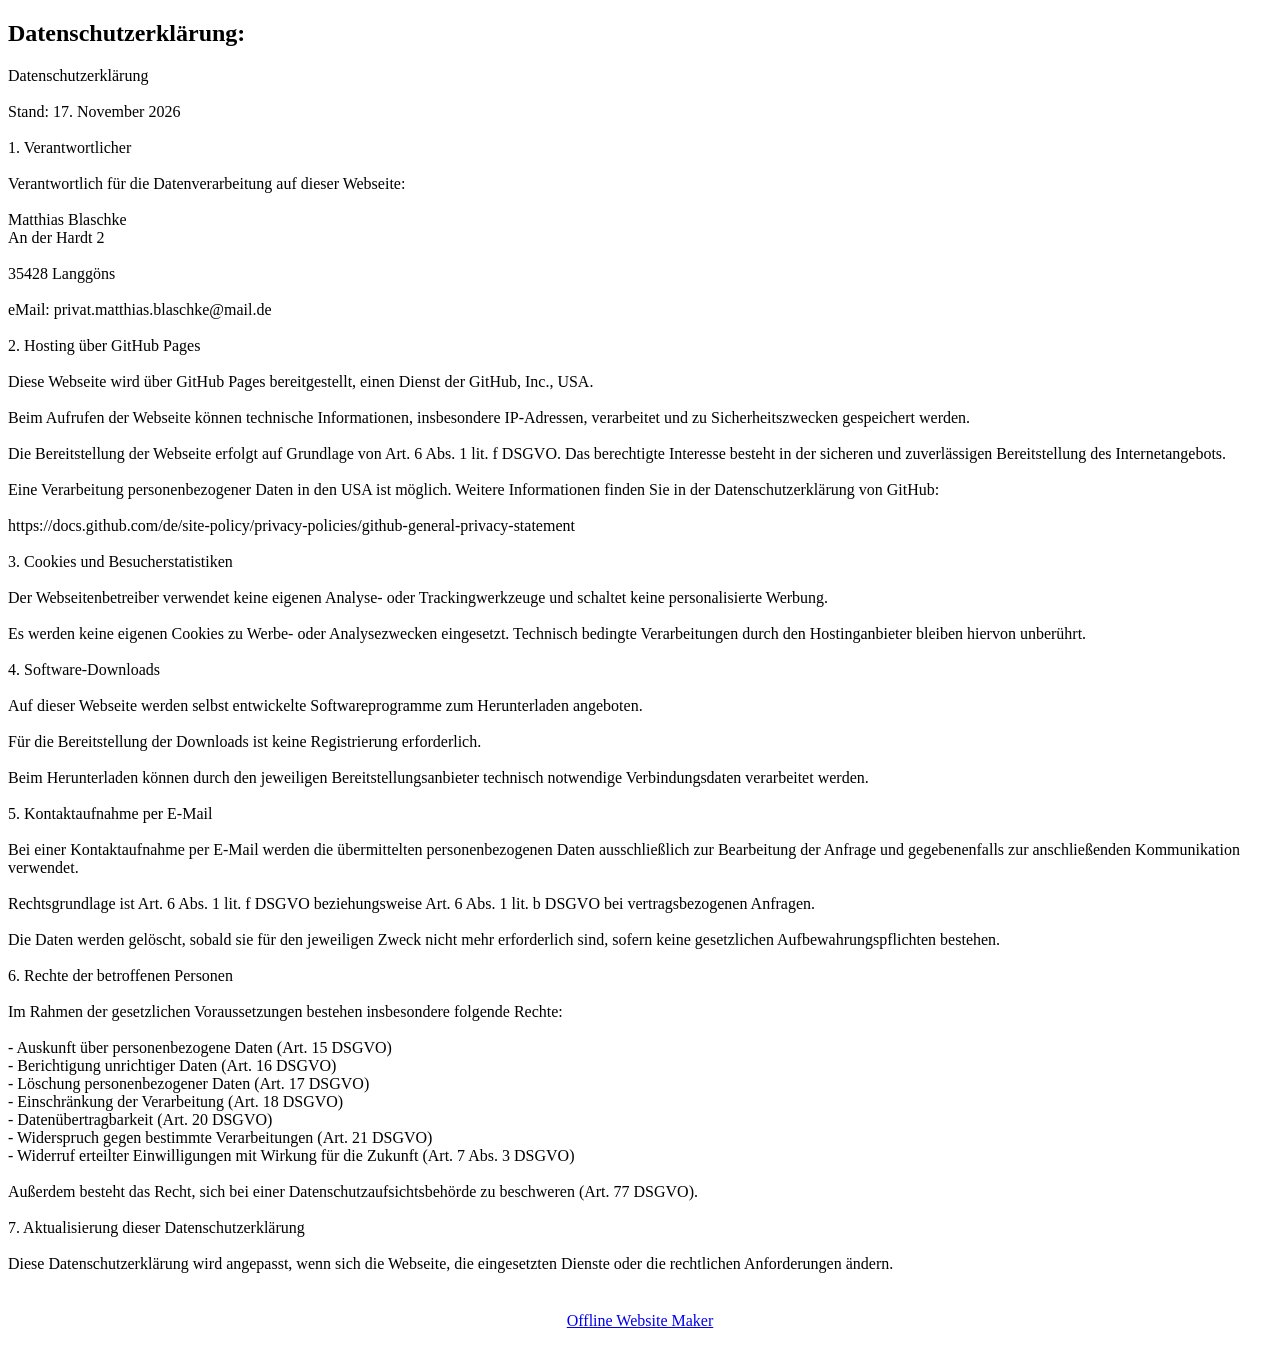
==== page1.html @ c7b07d62 "Add files via upload" ====
<!DOCTYPE html>
<html  >
<head>
  <!-- Site made with Mobirise Website Builder v6.3.0, https://mobirise.com -->
  <meta charset="UTF-8">
  <meta http-equiv="X-UA-Compatible" content="IE=edge">
  <meta name="generator" content="Mobirise v6.3.0, mobirise.com">
  <meta name="viewport" content="width=device-width, initial-scale=1, minimum-scale=1">
  <link rel="shortcut icon" href="assets/images/logo5.png" type="image/x-icon">
  <meta name="description" content="">
  
  
  <title>Daten</title>
  <link rel="stylesheet" href="assets/bootstrap/css/bootstrap.min.css">
  <link rel="stylesheet" href="assets/theme/css/style.css">
  <link rel="preload" href="https://fonts.googleapis.com/css?family=Inter+Tight:100,200,300,400,500,600,700,800,900,100i,200i,300i,400i,500i,600i,700i,800i,900i&display=swap" as="style" onload="this.onload=null;this.rel='stylesheet'">
  <noscript><link rel="stylesheet" href="https://fonts.googleapis.com/css?family=Inter+Tight:100,200,300,400,500,600,700,800,900,100i,200i,300i,400i,500i,600i,700i,800i,900i&display=swap"></noscript>
  <link rel="preload" as="style" href="assets/mobirise/css/mbr-additional.css?v=ijTLtE"><link rel="stylesheet" href="assets/mobirise/css/mbr-additional.css?v=ijTLtE" type="text/css">

  
  
  
</head>
<body>
  
  <section data-bs-version="5.1" class="header15 cid-vBhcfsfhqG mbr-fullscreen" id="header15-3">
	

	
	
	<div class="container-fluid">
		<div class="row justify-content-center">
			<div class="card col-12 col-lg-12">
				<div class="card-wrapper wrap">
					<div class="card-box align-center">
						<h1 class="card-title mbr-fonts-style mb-4 display-1"><strong>Datenschutzerklärung:</strong></h1>
						<p class="mbr-text mbr-fonts-style mb-4 display-7">Datenschutzerklärung
<br>
<br>Stand: 17. November 2026
<br>
<br>1. Verantwortlicher
<br>
<br>Verantwortlich für die Datenverarbeitung auf dieser Webseite:
<br>
<br>Matthias Blaschke
<br>An der Hardt 2<br><br>35428 Langgöns<br><br>eMail: privat.matthias.blaschke@mail.de<br>
<br>2. Hosting über GitHub Pages
<br>
<br>Diese Webseite wird über GitHub Pages bereitgestellt, einen Dienst der GitHub, Inc., USA.
<br>
<br>Beim Aufrufen der Webseite können technische Informationen, insbesondere IP-Adressen, verarbeitet und zu Sicherheitszwecken gespeichert werden.
<br>
<br>Die Bereitstellung der Webseite erfolgt auf Grundlage von Art. 6 Abs. 1 lit. f DSGVO. Das berechtigte Interesse besteht in der sicheren und zuverlässigen Bereitstellung des Internetangebots.
<br>
<br>Eine Verarbeitung personenbezogener Daten in den USA ist möglich. Weitere Informationen finden Sie in der Datenschutzerklärung von GitHub:
<br>
<br>https://docs.github.com/de/site-policy/privacy-policies/github-general-privacy-statement
<br>
<br>3. Cookies und Besucherstatistiken
<br>
<br>Der Webseitenbetreiber verwendet keine eigenen Analyse- oder Trackingwerkzeuge und schaltet keine personalisierte Werbung.
<br>
<br>Es werden keine eigenen Cookies zu Werbe- oder Analysezwecken eingesetzt. Technisch bedingte Verarbeitungen durch den Hostinganbieter bleiben hiervon unberührt.
<br>
<br>4. Software-Downloads
<br>
<br>Auf dieser Webseite werden selbst entwickelte Softwareprogramme zum Herunterladen angeboten.
<br>
<br>Für die Bereitstellung der Downloads ist keine Registrierung erforderlich.
<br>
<br>Beim Herunterladen können durch den jeweiligen Bereitstellungsanbieter technisch notwendige Verbindungsdaten verarbeitet werden.
<br>
<br>5. Kontaktaufnahme per E-Mail
<br>
<br>Bei einer Kontaktaufnahme per E-Mail werden die übermittelten personenbezogenen Daten ausschließlich zur Bearbeitung der Anfrage und gegebenenfalls zur anschließenden Kommunikation verwendet.
<br>
<br>Rechtsgrundlage ist Art. 6 Abs. 1 lit. f DSGVO beziehungsweise Art. 6 Abs. 1 lit. b DSGVO bei vertragsbezogenen Anfragen.
<br>
<br>Die Daten werden gelöscht, sobald sie für den jeweiligen Zweck nicht mehr erforderlich sind, sofern keine gesetzlichen Aufbewahrungspflichten bestehen.
<br>
<br>6. Rechte der betroffenen Personen
<br>
<br>Im Rahmen der gesetzlichen Voraussetzungen bestehen insbesondere folgende Rechte:
<br>
<br>- Auskunft über personenbezogene Daten (Art. 15 DSGVO)
<br>- Berichtigung unrichtiger Daten (Art. 16 DSGVO)
<br>- Löschung personenbezogener Daten (Art. 17 DSGVO)
<br>- Einschränkung der Verarbeitung (Art. 18 DSGVO)
<br>- Datenübertragbarkeit (Art. 20 DSGVO)
<br>- Widerspruch gegen bestimmte Verarbeitungen (Art. 21 DSGVO)
<br>- Widerruf erteilter Einwilligungen mit Wirkung für die Zukunft (Art. 7 Abs. 3 DSGVO)
<br>
<br>Außerdem besteht das Recht, sich bei einer Datenschutzaufsichtsbehörde zu beschweren (Art. 77 DSGVO).
<br>
<br>7. Aktualisierung dieser Datenschutzerklärung
<br>
<br>Diese Datenschutzerklärung wird angepasst, wenn sich die Webseite, die eingesetzten Dienste oder die rechtlichen Anforderungen ändern.</p>
						
					</div>
				</div>
			</div>
		</div>
	</div>
</section><section class="display-7" style="padding: 0;align-items: center;justify-content: center;flex-wrap: wrap;    align-content: center;display: flex;position: relative;height: 4rem;"><a href="https://mobiri.se/5213241" style="flex: 1 1;height: 4rem;position: absolute;width: 100%;z-index: 1;"><img alt="" style="height: 4rem;" src="[data-uri]"></a><p style="margin: 0;text-align: center;" class="display-7">&#8204;</p><a style="z-index:1" href="https://mobirise.com/offline-website-builder.html">Offline Website Maker</a></section><script src="assets/bootstrap/js/bootstrap.bundle.min.js"></script>  <script src="assets/smoothscroll/smooth-scroll.js"></script>  <script src="assets/ytplayer/index.js"></script>  <script src="assets/theme/js/script.js"></script>  
  
  
</body>
</html>
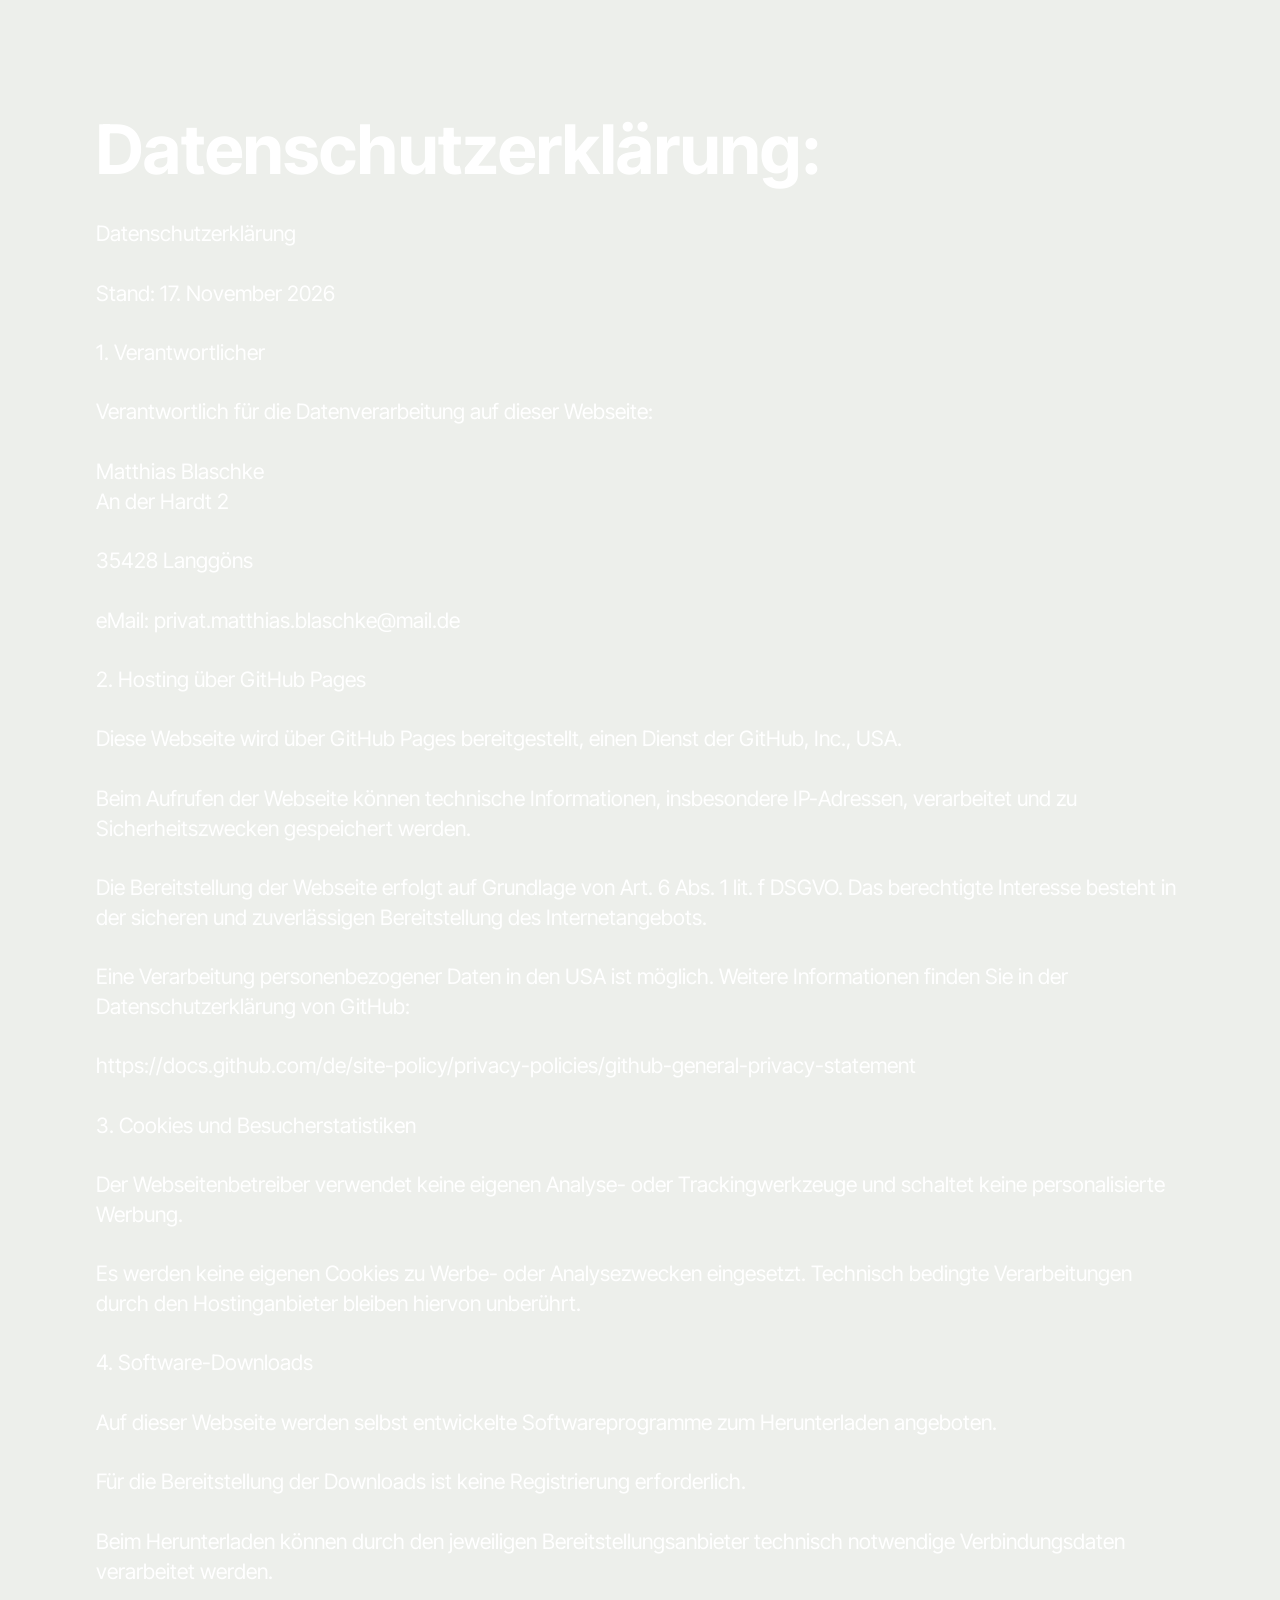
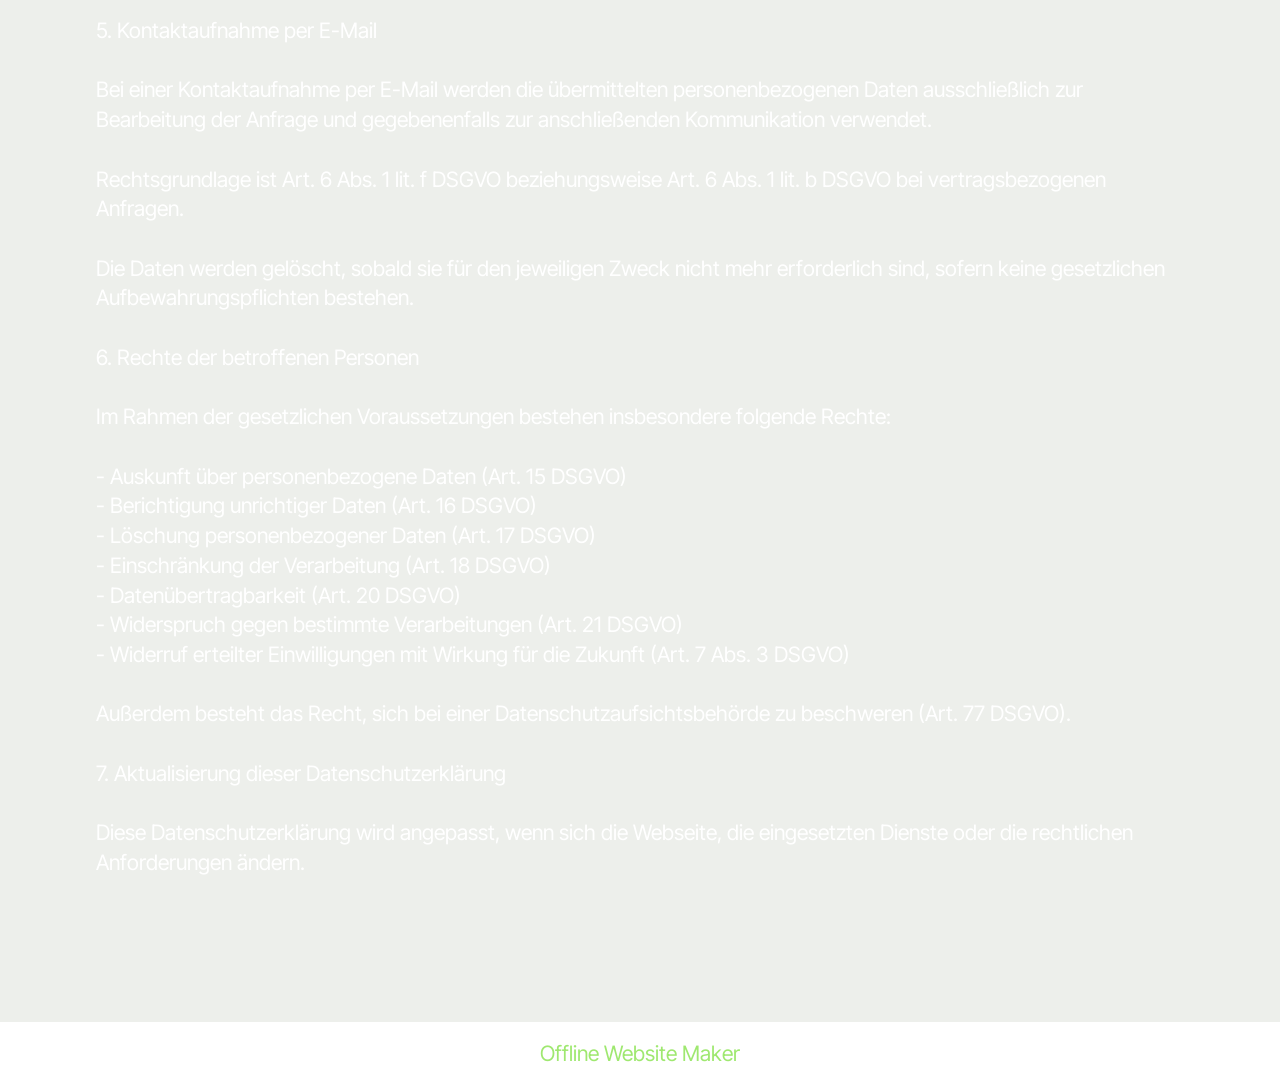
==== commit ff411dd0: "Add files via upload" ====
--- a/page1.html
+++ b/page1.html
@@ -6,16 +6,16 @@
   <meta http-equiv="X-UA-Compatible" content="IE=edge">
   <meta name="generator" content="Mobirise v6.3.0, mobirise.com">
   <meta name="viewport" content="width=device-width, initial-scale=1, minimum-scale=1">
-  <link rel="shortcut icon" href="assets/images/logo5.png" type="image/x-icon">
+  <link rel="shortcut icon" href="assets_images_logo5.png" type="image/x-icon">
   <meta name="description" content="">
   
   
   <title>Daten</title>
-  <link rel="stylesheet" href="assets/bootstrap/css/bootstrap.min.css">
-  <link rel="stylesheet" href="assets/theme/css/style.css">
+  <link rel="stylesheet" href="assets_bootstrap_css_bootstrap.min.css">
+  <link rel="stylesheet" href="assets_theme_css_style.css">
   <link rel="preload" href="https://fonts.googleapis.com/css?family=Inter+Tight:100,200,300,400,500,600,700,800,900,100i,200i,300i,400i,500i,600i,700i,800i,900i&display=swap" as="style" onload="this.onload=null;this.rel='stylesheet'">
   <noscript><link rel="stylesheet" href="https://fonts.googleapis.com/css?family=Inter+Tight:100,200,300,400,500,600,700,800,900,100i,200i,300i,400i,500i,600i,700i,800i,900i&display=swap"></noscript>
-  <link rel="preload" as="style" href="assets/mobirise/css/mbr-additional.css?v=ijTLtE"><link rel="stylesheet" href="assets/mobirise/css/mbr-additional.css?v=ijTLtE" type="text/css">
+  <link rel="preload" as="style" href="assets_mobirise_css_mbr-additional.css?v=ijTLtE"><link rel="stylesheet" href="assets_mobirise_css_mbr-additional.css?v=ijTLtE" type="text/css">
 
   
   
@@ -101,8 +101,8 @@
 			</div>
 		</div>
 	</div>
-</section><section class="display-7" style="padding: 0;align-items: center;justify-content: center;flex-wrap: wrap;    align-content: center;display: flex;position: relative;height: 4rem;"><a href="https://mobiri.se/5213241" style="flex: 1 1;height: 4rem;position: absolute;width: 100%;z-index: 1;"><img alt="" style="height: 4rem;" src="[data-uri]"></a><p style="margin: 0;text-align: center;" class="display-7">&#8204;</p><a style="z-index:1" href="https://mobirise.com/offline-website-builder.html">Offline Website Maker</a></section><script src="assets/bootstrap/js/bootstrap.bundle.min.js"></script>  <script src="assets/smoothscroll/smooth-scroll.js"></script>  <script src="assets/ytplayer/index.js"></script>  <script src="assets/theme/js/script.js"></script>  
+</section><section class="display-7" style="padding: 0;align-items: center;justify-content: center;flex-wrap: wrap;    align-content: center;display: flex;position: relative;height: 4rem;"><a href="https://mobiri.se/5213241" style="flex: 1 1;height: 4rem;position: absolute;width: 100%;z-index: 1;"><img alt="" style="height: 4rem;" src="[data-uri]"></a><p style="margin: 0;text-align: center;" class="display-7">&#8204;</p><a style="z-index:1" href="https://mobirise.com/offline-website-builder.html">Offline Website Maker</a></section><script src="assets_bootstrap_js_bootstrap.bundle.min.js"></script>  <script src="assets_smoothscroll_smooth-scroll.js"></script>  <script src="assets_ytplayer_index.js"></script>  <script src="assets_theme_js_script.js"></script>  
   
   
 </body>
-</html>+</html>
--- a/assets_theme_css_style.css
+++ b/assets_theme_css_style.css
@@ -0,0 +1,971 @@
+@charset "UTF-8";
+section {
+  background-color: #ffffff;
+}
+
+body {
+  font-style: normal;
+  line-height: 1.5;
+  font-weight: 400;
+  color: #232323;
+  position: relative;
+}
+
+button {
+  background-color: transparent;
+  border-color: transparent;
+}
+
+.embla__button,
+.carousel-control {
+  background-color: #edefea !important;
+  opacity: 0.8 !important;
+  color: #464845 !important;
+  border-color: #edefea !important;
+}
+
+.carousel .close,
+.modalWindow .close {
+  background-color: #edefea !important;
+  color: #464845 !important;
+  border-color: #edefea !important;
+  opacity: 0.8 !important;
+}
+
+.carousel .close:hover,
+.modalWindow .close:hover {
+  opacity: 1 !important;
+}
+
+.carousel-indicators li {
+  background-color: #edefea !important;
+  border: 2px solid #464845 !important;
+}
+
+.carousel-indicators li:hover,
+.carousel-indicators li:active {
+  opacity: 0.8 !important;
+}
+
+.embla__button:hover,
+.carousel-control:hover {
+  background-color: #edefea !important;
+  opacity: 1 !important;
+}
+
+.modalWindow-video-container {
+  height: 80%;
+}
+
+section,
+.container,
+.container-fluid {
+  position: relative;
+  word-wrap: break-word;
+}
+
+a.mbr-iconfont:hover {
+  text-decoration: none;
+}
+
+.article .lead p,
+.article .lead ul,
+.article .lead ol,
+.article .lead pre,
+.article .lead blockquote {
+  margin-bottom: 0;
+}
+
+a {
+  font-style: normal;
+  font-weight: 400;
+  cursor: pointer;
+}
+a, a:hover {
+  text-decoration: none;
+}
+
+.mbr-section-title {
+  font-style: normal;
+  line-height: 1.3;
+}
+
+.mbr-section-subtitle {
+  line-height: 1.3;
+}
+
+.mbr-text {
+  font-style: normal;
+  line-height: 1.7;
+}
+
+h1,
+h2,
+h3,
+h4,
+h5,
+h6,
+.display-1,
+.display-2,
+.display-4,
+.display-5,
+.display-7,
+span,
+p,
+a {
+  line-height: 1;
+  word-break: break-word;
+  word-wrap: break-word;
+  font-weight: 400;
+}
+
+b,
+strong {
+  font-weight: bold;
+}
+
+input:-webkit-autofill, input:-webkit-autofill:hover, input:-webkit-autofill:focus, input:-webkit-autofill:active {
+  transition-delay: 9999s;
+  -webkit-transition-property: background-color, color;
+  transition-property: background-color, color;
+}
+
+textarea[type=hidden] {
+  display: none;
+}
+
+section {
+  background-position: 50% 50%;
+  background-repeat: no-repeat;
+  background-size: cover;
+}
+section .mbr-background-video,
+section .mbr-background-video-preview {
+  position: absolute;
+  bottom: 0;
+  left: 0;
+  right: 0;
+  top: 0;
+}
+
+.hidden {
+  visibility: hidden;
+}
+
+.mbr-z-index20 {
+  z-index: 20;
+}
+
+/*! Base colors */
+.mbr-white {
+  color: #ffffff;
+}
+
+.mbr-black {
+  color: #111111;
+}
+
+.mbr-bg-white {
+  background-color: #ffffff;
+}
+
+.mbr-bg-black {
+  background-color: #000000;
+}
+
+/*! Text-aligns */
+.align-left {
+  text-align: left;
+}
+
+.align-center {
+  text-align: center;
+}
+
+.align-right {
+  text-align: right;
+}
+
+/*! Font-weight  */
+.mbr-light {
+  font-weight: 300;
+}
+
+.mbr-regular {
+  font-weight: 400;
+}
+
+.mbr-semibold {
+  font-weight: 500;
+}
+
+.mbr-bold {
+  font-weight: 700;
+}
+
+/*! Media  */
+.media-content {
+  flex-basis: 100%;
+}
+
+.media-container-row {
+  display: flex;
+  flex-direction: row;
+  flex-wrap: wrap;
+  justify-content: center;
+  align-content: center;
+  align-items: start;
+}
+.media-container-row .media-size-item {
+  width: 400px;
+}
+
+.media-container-column {
+  display: flex;
+  flex-direction: column;
+  flex-wrap: wrap;
+  justify-content: center;
+  align-content: center;
+  align-items: stretch;
+}
+.media-container-column > * {
+  width: 100%;
+}
+
+@media (min-width: 992px) {
+  .media-container-row {
+    flex-wrap: nowrap;
+  }
+}
+figure {
+  margin-bottom: 0;
+  overflow: hidden;
+}
+
+figure[mbr-media-size] {
+  transition: width 0.1s;
+}
+
+img,
+iframe {
+  display: block;
+  width: 100%;
+}
+
+.card {
+  background-color: transparent;
+  border: none;
+}
+
+.card-box {
+  width: 100%;
+}
+
+.card-img {
+  text-align: center;
+  flex-shrink: 0;
+  -webkit-flex-shrink: 0;
+}
+
+.media {
+  max-width: 100%;
+  margin: 0 auto;
+}
+
+.mbr-figure {
+  align-self: center;
+}
+
+.media-container > div {
+  max-width: 100%;
+}
+
+.mbr-figure img,
+.card-img img {
+  width: 100%;
+}
+
+@media (max-width: 991px) {
+  .media-size-item {
+    width: auto !important;
+  }
+  .media {
+    width: auto;
+  }
+  .mbr-figure {
+    width: 100% !important;
+  }
+}
+/*! Buttons */
+.mbr-section-btn {
+  margin-left: -0.6rem;
+  margin-right: -0.6rem;
+  font-size: 0;
+}
+
+.btn {
+  font-weight: 600;
+  border-width: 1px;
+  font-style: normal;
+  margin: 0.6rem 0.6rem;
+  white-space: normal;
+  transition: all 0.2s ease-in-out;
+  display: inline-flex;
+  align-items: center;
+  justify-content: center;
+  word-break: break-word;
+}
+
+.btn-sm {
+  font-weight: 600;
+  letter-spacing: 0px;
+  transition: all 0.3s ease-in-out;
+}
+
+.btn-md {
+  font-weight: 600;
+  letter-spacing: 0px;
+  transition: all 0.3s ease-in-out;
+}
+
+.btn-lg {
+  font-weight: 600;
+  letter-spacing: 0px;
+  transition: all 0.3s ease-in-out;
+}
+
+.btn-form {
+  margin: 0;
+}
+.btn-form:hover {
+  cursor: pointer;
+}
+
+nav .mbr-section-btn {
+  margin-left: 0rem;
+  margin-right: 0rem;
+}
+
+/*! Btn icon margin */
+.btn .mbr-iconfont,
+.btn.btn-sm .mbr-iconfont {
+  order: 1;
+  cursor: pointer;
+  margin-left: 0.5rem;
+  vertical-align: sub;
+}
+
+.btn.btn-md .mbr-iconfont,
+.btn.btn-md .mbr-iconfont {
+  margin-left: 0.8rem;
+}
+
+.mbr-regular {
+  font-weight: 400;
+}
+
+.mbr-semibold {
+  font-weight: 500;
+}
+
+.mbr-bold {
+  font-weight: 700;
+}
+
+[type=submit] {
+  -webkit-appearance: none;
+}
+
+/*! Full-screen */
+.mbr-fullscreen .mbr-overlay {
+  min-height: 100vh;
+}
+
+.mbr-fullscreen {
+  display: flex;
+  display: -moz-flex;
+  display: -ms-flex;
+  display: -o-flex;
+  align-items: center;
+  min-height: 100vh;
+  padding-top: 3rem;
+  padding-bottom: 3rem;
+}
+
+/*! Map */
+.map {
+  height: 25rem;
+  position: relative;
+}
+.map iframe {
+  width: 100%;
+  height: 100%;
+}
+
+/*! Scroll to top arrow */
+.mbr-arrow-up {
+  bottom: 25px;
+  right: 90px;
+  position: fixed;
+  text-align: right;
+  z-index: 5000;
+  color: #ffffff;
+  font-size: 22px;
+}
+
+.mbr-arrow-up a {
+  background: rgba(0, 0, 0, 0.2);
+  border-radius: 50%;
+  color: #fff;
+  display: inline-block;
+  height: 60px;
+  width: 60px;
+  border: 2px solid #fff;
+  outline-style: none !important;
+  position: relative;
+  text-decoration: none;
+  transition: all 0.3s ease-in-out;
+  cursor: pointer;
+  text-align: center;
+}
+.mbr-arrow-up a:hover {
+  background-color: rgba(0, 0, 0, 0.4);
+}
+.mbr-arrow-up a i {
+  line-height: 60px;
+}
+
+.mbr-arrow-up-icon {
+  display: block;
+  color: #fff;
+}
+
+.mbr-arrow-up-icon::before {
+  content: "›";
+  display: inline-block;
+  font-family: serif;
+  font-size: 22px;
+  line-height: 1;
+  font-style: normal;
+  position: relative;
+  top: 6px;
+  left: -4px;
+  transform: rotate(-90deg);
+}
+
+/*! Arrow Down */
+.mbr-arrow {
+  position: absolute;
+  bottom: 45px;
+  left: 50%;
+  width: 60px;
+  height: 60px;
+  cursor: pointer;
+  background-color: rgba(80, 80, 80, 0.5);
+  border-radius: 50%;
+  transform: translateX(-50%);
+}
+@media (max-width: 767px) {
+  .mbr-arrow {
+    display: none;
+  }
+}
+.mbr-arrow > a {
+  display: inline-block;
+  text-decoration: none;
+  outline-style: none;
+  animation: arrowdown 1.7s ease-in-out infinite;
+  color: #ffffff;
+}
+.mbr-arrow > a > i {
+  position: absolute;
+  top: -2px;
+  left: 15px;
+  font-size: 2rem;
+}
+
+#scrollToTop a i::before {
+  content: "";
+  position: absolute;
+  display: block;
+  border-bottom: 2.5px solid #fff;
+  border-left: 2.5px solid #fff;
+  width: 27.8%;
+  height: 27.8%;
+  left: 50%;
+  top: 51%;
+  transform: translateY(-30%) translateX(-50%) rotate(135deg);
+}
+
+@keyframes arrowdown {
+  0% {
+    transform: translateY(0px);
+  }
+  50% {
+    transform: translateY(-5px);
+  }
+  100% {
+    transform: translateY(0px);
+  }
+}
+@media (max-width: 500px) {
+  .mbr-arrow-up {
+    left: 0;
+    right: 0;
+    text-align: center;
+  }
+}
+/*Gradients animation*/
+@keyframes gradient-animation {
+  from {
+    background-position: 0% 100%;
+    animation-timing-function: ease-in-out;
+  }
+  to {
+    background-position: 100% 0%;
+    animation-timing-function: ease-in-out;
+  }
+}
+.bg-gradient {
+  background-size: 200% 200%;
+  animation: gradient-animation 5s infinite alternate;
+  -webkit-animation: gradient-animation 5s infinite alternate;
+}
+
+.menu .navbar-brand {
+  display: -webkit-flex;
+}
+.menu .navbar-brand span {
+  display: flex;
+  display: -webkit-flex;
+}
+.menu .navbar-brand .navbar-caption-wrap {
+  display: -webkit-flex;
+}
+.menu .navbar-brand .navbar-logo img {
+  display: -webkit-flex;
+  width: auto;
+}
+@media (min-width: 768px) and (max-width: 991px) {
+  .menu .navbar-toggleable-sm .navbar-nav {
+    display: -ms-flexbox;
+  }
+}
+@media (max-width: 991px) {
+  .menu .navbar-collapse {
+    max-height: 93.5vh;
+  }
+  .menu .navbar-collapse.show {
+    overflow: auto;
+  }
+}
+@media (min-width: 992px) {
+  .menu .navbar-nav.nav-dropdown {
+    display: -webkit-flex;
+  }
+  .menu .navbar-toggleable-sm .navbar-collapse {
+    display: -webkit-flex !important;
+  }
+  .menu .collapsed .navbar-collapse {
+    max-height: 93.5vh;
+  }
+  .menu .collapsed .navbar-collapse.show {
+    overflow: auto;
+  }
+}
+@media (max-width: 767px) {
+  .menu .navbar-collapse {
+    max-height: 80vh;
+  }
+}
+
+.nav-link .mbr-iconfont {
+  margin-right: 0.5rem;
+}
+
+.navbar {
+  display: -webkit-flex;
+  -webkit-flex-wrap: wrap;
+  -webkit-align-items: center;
+  -webkit-justify-content: space-between;
+}
+
+.navbar-collapse {
+  -webkit-flex-basis: 100%;
+  -webkit-flex-grow: 1;
+  -webkit-align-items: center;
+}
+
+.nav-dropdown .link {
+  padding: 0.667em 1.667em !important;
+  margin: 0 !important;
+}
+
+.nav {
+  display: -webkit-flex;
+  -webkit-flex-wrap: wrap;
+}
+
+.row {
+  display: -webkit-flex;
+  -webkit-flex-wrap: wrap;
+}
+
+.justify-content-center {
+  -webkit-justify-content: center;
+}
+
+.form-inline {
+  display: -webkit-flex;
+}
+
+.card-wrapper {
+  -webkit-flex: 1;
+}
+
+.carousel-control {
+  z-index: 10;
+  display: -webkit-flex;
+}
+
+.carousel-controls {
+  display: -webkit-flex;
+}
+
+.media {
+  display: -webkit-flex;
+}
+
+.form-group:focus {
+  outline: none;
+}
+
+.jq-selectbox__select {
+  padding: 7px 0;
+  position: relative;
+}
+
+.jq-selectbox__dropdown {
+  overflow: hidden;
+  border-radius: 10px;
+  position: absolute;
+  top: 100%;
+  left: 0 !important;
+  width: 100% !important;
+}
+
+.jq-selectbox__trigger-arrow {
+  right: 0;
+  transform: translateY(-50%);
+}
+
+.jq-selectbox li {
+  padding: 1.07em 0.5em;
+}
+
+input[type=range] {
+  padding-left: 0 !important;
+  padding-right: 0 !important;
+}
+
+.modal-dialog,
+.modal-content {
+  height: 100%;
+}
+
+.modal-dialog .carousel-inner {
+  height: calc(100vh - 1.75rem);
+}
+@media (max-width: 575px) {
+  .modal-dialog .carousel-inner {
+    height: calc(100vh - 1rem);
+  }
+}
+
+.carousel-item {
+  text-align: center;
+}
+
+.carousel-item img {
+  margin: auto;
+}
+
+.navbar-toggler {
+  align-self: flex-start;
+  padding: 0.25rem 0.75rem;
+  font-size: 1.25rem;
+  line-height: 1;
+  background: transparent;
+  border: 1px solid transparent;
+  border-radius: 0.25rem;
+}
+
+.navbar-toggler:focus,
+.navbar-toggler:hover {
+  text-decoration: none;
+  box-shadow: none;
+}
+
+.navbar-toggler-icon {
+  display: inline-block;
+  width: 1.5em;
+  height: 1.5em;
+  vertical-align: middle;
+  content: "";
+  background: no-repeat center center;
+  background-size: 100% 100%;
+}
+
+.navbar-toggler-left {
+  position: absolute;
+  left: 1rem;
+}
+
+.navbar-toggler-right {
+  position: absolute;
+  right: 1rem;
+}
+
+.card-img {
+  width: auto;
+}
+
+.menu .navbar.collapsed:not(.beta-menu) {
+  flex-direction: column;
+}
+
+.carousel-item.active,
+.carousel-item-next,
+.carousel-item-prev {
+  display: flex;
+}
+
+.note-air-layout .dropup .dropdown-menu,
+.note-air-layout .navbar-fixed-bottom .dropdown .dropdown-menu {
+  bottom: initial !important;
+}
+
+html,
+body {
+  height: auto;
+  min-height: 100vh;
+}
+
+.dropup .dropdown-toggle::after {
+  display: none;
+}
+
+.form-asterisk {
+  font-family: initial;
+  position: absolute;
+  top: -2px;
+  font-weight: normal;
+}
+
+.form-control-label {
+  position: relative;
+  cursor: pointer;
+  margin-bottom: 0.357em;
+  padding: 0;
+}
+
+.alert {
+  color: #ffffff;
+  border-radius: 0;
+  border: 0;
+  font-size: 1.1rem;
+  line-height: 1.5;
+  margin-bottom: 1.875rem;
+  padding: 1.25rem;
+  position: relative;
+  text-align: center;
+}
+.alert.alert-form::after {
+  background-color: inherit;
+  bottom: -7px;
+  content: "";
+  display: block;
+  height: 14px;
+  left: 50%;
+  margin-left: -7px;
+  position: absolute;
+  transform: rotate(45deg);
+  width: 14px;
+}
+
+.form-control {
+  background-color: #ffffff;
+  background-clip: border-box;
+  color: #232323;
+  line-height: 1rem !important;
+  height: auto;
+  padding: 1.2rem 2rem;
+  transition: border-color 0.25s ease 0s;
+  border: 1px solid transparent !important;
+  border-radius: 4px;
+  box-shadow: rgba(0, 0, 0, 0.07) 0px 1px 1px 0px, rgba(0, 0, 0, 0.07) 0px 1px 3px 0px, rgba(0, 0, 0, 0.03) 0px 0px 0px 1px;
+}
+.form-active .form-control:invalid {
+  border-color: red;
+}
+
+.row > * {
+  padding-right: 1rem;
+  padding-left: 1rem;
+}
+
+form .row {
+  margin-left: -0.6rem;
+  margin-right: -0.6rem;
+}
+form .row [class*=col] {
+  padding-left: 0.6rem;
+  padding-right: 0.6rem;
+}
+
+form .mbr-section-btn {
+  padding-left: 0.6rem;
+  padding-right: 0.6rem;
+}
+
+form .form-check-input {
+  margin-top: 0.5;
+}
+
+textarea.form-control {
+  line-height: 1.5rem !important;
+}
+
+.form-group {
+  margin-bottom: 1.2rem;
+}
+
+.form-control,
+form .btn {
+  min-height: 48px;
+}
+
+.gdpr-block label span.textGDPR input[name=gdpr] {
+  top: 7px;
+}
+
+.form-control:focus {
+  box-shadow: none;
+}
+
+:focus {
+  outline: none;
+}
+
+.mbr-overlay {
+  background-color: #000;
+  bottom: 0;
+  left: 0;
+  opacity: 0.5;
+  position: absolute;
+  right: 0;
+  top: 0;
+  z-index: 0;
+  pointer-events: none;
+}
+
+blockquote {
+  font-style: italic;
+  padding: 3rem;
+  font-size: 1.09rem;
+  position: relative;
+  border-left: 3px solid;
+}
+
+ul,
+ol,
+pre,
+blockquote {
+  margin-bottom: 2.3125rem;
+}
+
+.mt-4 {
+  margin-top: 2rem !important;
+}
+
+.mb-4 {
+  margin-bottom: 2rem !important;
+}
+
+.container,
+.container-fluid {
+  padding-left: 16px;
+  padding-right: 16px;
+}
+
+.row {
+  margin-left: -16px;
+  margin-right: -16px;
+}
+.row > [class*=col] {
+  padding-left: 16px;
+  padding-right: 16px;
+}
+
+@media (min-width: 992px) {
+  .container-fluid {
+    padding-left: 32px;
+    padding-right: 32px;
+  }
+}
+@media (max-width: 991px) {
+  .mbr-container {
+    padding-left: 16px;
+    padding-right: 16px;
+  }
+}
+.app-video-wrapper > img {
+  opacity: 1;
+}
+
+.app-video-wrapper {
+  background: transparent;
+}
+
+.item {
+  position: relative;
+}
+
+.dropdown-menu .dropdown-menu {
+  left: 100%;
+}
+
+.dropdown-item + .dropdown-menu {
+  display: none;
+}
+
+.dropdown-item + .dropdown-menu.show {
+  display: block;
+}
+
+@media (hover: hover) and (pointer: fine) {
+  .dropdown-item:hover + .dropdown-menu,
+  .dropdown-menu:hover {
+    display: block;
+  }
+}
+
+@media (min-aspect-ratio: 16/9) {
+  .mbr-video-foreground {
+    height: 300% !important;
+    top: -100% !important;
+  }
+}
+@media (max-aspect-ratio: 16/9) {
+  .mbr-video-foreground {
+    width: 300% !important;
+    left: -100% !important;
+  }
+}.engine {
+	position: absolute;
+	text-indent: -2400px;
+	text-align: center;
+	padding: 0;
+	top: 0;
+	left: -2400px;
+}
--- a/assets_mobirise_css_mbr-additional.css
+++ b/assets_mobirise_css_mbr-additional.css
@@ -0,0 +1,1000 @@
+.btn {
+  border-width: 2px;
+}
+img,
+.card-wrap,
+.card-wrapper,
+.video-wrapper,
+.mbr-figure iframe,
+.google-map iframe,
+.slide-content,
+.plan,
+.card,
+.item-wrapper,
+.item-wrapper .mbr-overlay {
+  border-radius: 2rem !important;
+}
+.video-wrapper {
+  overflow: hidden;
+}
+body {
+  font-family: Inter Tight;
+}
+.display-1 {
+  font-family: 'Inter Tight', sans-serif;
+  font-size: 5rem;
+  line-height: 1;
+}
+.display-1 > .mbr-iconfont {
+  font-size: 6.25rem;
+}
+.display-2 {
+  font-family: 'Inter Tight', sans-serif;
+  font-size: 4rem;
+  line-height: 1;
+}
+.display-2 > .mbr-iconfont {
+  font-size: 5rem;
+}
+.display-4 {
+  font-family: 'Inter Tight', sans-serif;
+  font-size: 1.4rem;
+  line-height: 1.5;
+}
+.display-4 > .mbr-iconfont {
+  font-size: 1.75rem;
+}
+.display-5 {
+  font-family: 'Inter Tight', sans-serif;
+  font-size: 2rem;
+  line-height: 1.5;
+}
+.display-5 > .mbr-iconfont {
+  font-size: 2.5rem;
+}
+.display-7 {
+  font-family: 'Inter Tight', sans-serif;
+  font-size: 1.4rem;
+  line-height: 1.3;
+}
+.display-7 > .mbr-iconfont {
+  font-size: 1.75rem;
+}
+/* ---- Fluid typography for mobile devices ---- */
+/* 1.4 - font scale ratio ( bootstrap == 1.42857 ) */
+/* 100vw - current viewport width */
+/* (48 - 20)  48 == 48rem == 768px, 20 == 20rem == 320px(minimal supported viewport) */
+/* 0.65 - min scale variable, may vary */
+@media (max-width: 992px) {
+  .display-1 {
+    font-size: 4rem;
+  }
+}
+@media (max-width: 768px) {
+  .display-1 {
+    font-size: 3.5rem;
+    font-size: calc( 2.4rem + (5 - 2.4) * ((100vw - 20rem) / (48 - 20)));
+    line-height: calc( 1.1 * (2.4rem + (5 - 2.4) * ((100vw - 20rem) / (48 - 20))));
+  }
+  .display-2 {
+    font-size: 3.2rem;
+    font-size: calc( 2.05rem + (4 - 2.05) * ((100vw - 20rem) / (48 - 20)));
+    line-height: calc( 1.3 * (2.05rem + (4 - 2.05) * ((100vw - 20rem) / (48 - 20))));
+  }
+  .display-4 {
+    font-size: 1.12rem;
+    font-size: calc( 1.14rem + (1.4 - 1.14) * ((100vw - 20rem) / (48 - 20)));
+    line-height: calc( 1.4 * (1.14rem + (1.4 - 1.14) * ((100vw - 20rem) / (48 - 20))));
+  }
+  .display-5 {
+    font-size: 1.6rem;
+    font-size: calc( 1.35rem + (2 - 1.35) * ((100vw - 20rem) / (48 - 20)));
+    line-height: calc( 1.4 * (1.35rem + (2 - 1.35) * ((100vw - 20rem) / (48 - 20))));
+  }
+  .display-7 {
+    font-size: 1.12rem;
+    font-size: calc( 1.14rem + (1.4 - 1.14) * ((100vw - 20rem) / (48 - 20)));
+    line-height: calc( 1.4 * (1.14rem + (1.4 - 1.14) * ((100vw - 20rem) / (48 - 20))));
+  }
+}
+@media (min-width: 992px) and (max-width: 1400px) {
+  .display-1 {
+    font-size: 3.5rem;
+    font-size: calc( 2.4rem + (5 - 2.4) * ((100vw - 62rem) / (87 - 62)));
+    line-height: calc( 1.1 * (2.4rem + (5 - 2.4) * ((100vw - 62rem) / (87 - 62))));
+  }
+  .display-2 {
+    font-size: 3.2rem;
+    font-size: calc( 2.05rem + (4 - 2.05) * ((100vw - 62rem) / (87 - 62)));
+    line-height: calc( 1.3 * (2.05rem + (4 - 2.05) * ((100vw - 62rem) / (87 - 62))));
+  }
+  .display-4 {
+    font-size: 1.12rem;
+    font-size: calc( 1.14rem + (1.4 - 1.14) * ((100vw - 62rem) / (87 - 62)));
+    line-height: calc( 1.4 * (1.14rem + (1.4 - 1.14) * ((100vw - 62rem) / (87 - 62))));
+  }
+  .display-5 {
+    font-size: 1.6rem;
+    font-size: calc( 1.35rem + (2 - 1.35) * ((100vw - 62rem) / (87 - 62)));
+    line-height: calc( 1.4 * (1.35rem + (2 - 1.35) * ((100vw - 62rem) / (87 - 62))));
+  }
+  .display-7 {
+    font-size: 1.12rem;
+    font-size: calc( 1.14rem + (1.4 - 1.14) * ((100vw - 62rem) / (87 - 62)));
+    line-height: calc( 1.4 * (1.14rem + (1.4 - 1.14) * ((100vw - 62rem) / (87 - 62))));
+  }
+}
+/* Buttons */
+.btn {
+  padding: 1.25rem 2rem;
+  border-radius: 4px;
+}
+@media (max-width: 767px) {
+  .btn {
+    padding: 0.75rem 1.5rem;
+  }
+}
+.btn-sm {
+  padding: 0.6rem 1.2rem;
+  border-radius: 4px;
+}
+.btn-md {
+  padding: 0.6rem 1.2rem;
+  border-radius: 4px;
+}
+.btn-lg {
+  padding: 1.25rem 2rem;
+  border-radius: 4px;
+}
+.bg-primary {
+  background-color: #9fe870 !important;
+}
+.bg-success {
+  background-color: #3a341c !important;
+}
+.bg-info {
+  background-color: #320707 !important;
+}
+.bg-warning {
+  background-color: #a0e2e1 !important;
+}
+.bg-danger {
+  background-color: #ffea64 !important;
+}
+.btn-primary,
+.btn-primary:active {
+  background-color: #9fe870 !important;
+  border-color: #9fe870 !important;
+  color: #264d0c !important;
+  box-shadow: none;
+}
+.btn-primary:hover,
+.btn-primary:focus,
+.btn-primary.focus,
+.btn-primary.active {
+  color: inherit;
+  background-color: #bcef9c !important;
+  border-color: #bcef9c !important;
+  box-shadow: none;
+}
+.btn-primary.disabled,
+.btn-primary:disabled {
+  color: #264d0c !important;
+  background-color: #bcef9c !important;
+  border-color: #bcef9c !important;
+}
+.btn-secondary,
+.btn-secondary:active {
+  background-color: #ffd7ef !important;
+  border-color: #ffd7ef !important;
+  color: #d70081 !important;
+  box-shadow: none;
+}
+.btn-secondary:hover,
+.btn-secondary:focus,
+.btn-secondary.focus,
+.btn-secondary.active {
+  color: inherit;
+  background-color: #ffffff !important;
+  border-color: #ffffff !important;
+  box-shadow: none;
+}
+.btn-secondary.disabled,
+.btn-secondary:disabled {
+  color: #d70081 !important;
+  background-color: #ffffff !important;
+  border-color: #ffffff !important;
+}
+.btn-info,
+.btn-info:active {
+  background-color: #320707 !important;
+  border-color: #320707 !important;
+  color: #ffffff !important;
+  box-shadow: none;
+}
+.btn-info:hover,
+.btn-info:focus,
+.btn-info.focus,
+.btn-info.active {
+  color: inherit;
+  background-color: #5f0d0d !important;
+  border-color: #5f0d0d !important;
+  box-shadow: none;
+}
+.btn-info.disabled,
+.btn-info:disabled {
+  color: #ffffff !important;
+  background-color: #5f0d0d !important;
+  border-color: #5f0d0d !important;
+}
+.btn-success,
+.btn-success:active {
+  background-color: #3a341c !important;
+  border-color: #3a341c !important;
+  color: #ffffff !important;
+  box-shadow: none;
+}
+.btn-success:hover,
+.btn-success:focus,
+.btn-success.focus,
+.btn-success.active {
+  color: inherit;
+  background-color: #5c532d !important;
+  border-color: #5c532d !important;
+  box-shadow: none;
+}
+.btn-success.disabled,
+.btn-success:disabled {
+  color: #ffffff !important;
+  background-color: #5c532d !important;
+  border-color: #5c532d !important;
+}
+.btn-warning,
+.btn-warning:active {
+  background-color: #a0e2e1 !important;
+  border-color: #a0e2e1 !important;
+  color: #1f6463 !important;
+  box-shadow: none;
+}
+.btn-warning:hover,
+.btn-warning:focus,
+.btn-warning.focus,
+.btn-warning.active {
+  color: inherit;
+  background-color: #c7eeed !important;
+  border-color: #c7eeed !important;
+  box-shadow: none;
+}
+.btn-warning.disabled,
+.btn-warning:disabled {
+  color: #1f6463 !important;
+  background-color: #c7eeed !important;
+  border-color: #c7eeed !important;
+}
+.btn-danger,
+.btn-danger:active {
+  background-color: #ffea64 !important;
+  border-color: #ffea64 !important;
+  color: #645600 !important;
+  box-shadow: none;
+}
+.btn-danger:hover,
+.btn-danger:focus,
+.btn-danger.focus,
+.btn-danger.active {
+  color: inherit;
+  background-color: #fff197 !important;
+  border-color: #fff197 !important;
+  box-shadow: none;
+}
+.btn-danger.disabled,
+.btn-danger:disabled {
+  color: #645600 !important;
+  background-color: #fff197 !important;
+  border-color: #fff197 !important;
+}
+.btn-white,
+.btn-white:active {
+  background-color: #eff0ec !important;
+  border-color: #eff0ec !important;
+  color: #757b62 !important;
+  box-shadow: none;
+}
+.btn-white:hover,
+.btn-white:focus,
+.btn-white.focus,
+.btn-white.active {
+  color: inherit;
+  background-color: #ffffff !important;
+  border-color: #ffffff !important;
+  box-shadow: none;
+}
+.btn-white.disabled,
+.btn-white:disabled {
+  color: #757b62 !important;
+  background-color: #ffffff !important;
+  border-color: #ffffff !important;
+}
+.btn-black,
+.btn-black:active {
+  background-color: #232323 !important;
+  border-color: #232323 !important;
+  color: #ffffff !important;
+  box-shadow: none;
+}
+.btn-black:hover,
+.btn-black:focus,
+.btn-black.focus,
+.btn-black.active {
+  color: inherit;
+  background-color: #3d3d3d !important;
+  border-color: #3d3d3d !important;
+  box-shadow: none;
+}
+.btn-black.disabled,
+.btn-black:disabled {
+  color: #ffffff !important;
+  background-color: #3d3d3d !important;
+  border-color: #3d3d3d !important;
+}
+.btn-primary-outline,
+.btn-primary-outline:active {
+  background-color: transparent !important;
+  border-color: #9fe870;
+  color: #9fe870;
+}
+.btn-primary-outline:hover,
+.btn-primary-outline:focus,
+.btn-primary-outline.focus,
+.btn-primary-outline.active {
+  color: #6ddc25 !important;
+  background-color: transparent !important;
+  border-color: #6ddc25 !important;
+  box-shadow: none !important;
+}
+.btn-primary-outline.disabled,
+.btn-primary-outline:disabled {
+  color: #264d0c !important;
+  background-color: #9fe870 !important;
+  border-color: #9fe870 !important;
+}
+.btn-secondary-outline,
+.btn-secondary-outline:active {
+  background-color: transparent !important;
+  border-color: #ffd7ef;
+  color: #ffd7ef;
+}
+.btn-secondary-outline:hover,
+.btn-secondary-outline:focus,
+.btn-secondary-outline.focus,
+.btn-secondary-outline.active {
+  color: #ff80cc !important;
+  background-color: transparent !important;
+  border-color: #ff80cc !important;
+  box-shadow: none !important;
+}
+.btn-secondary-outline.disabled,
+.btn-secondary-outline:disabled {
+  color: #d70081 !important;
+  background-color: #ffd7ef !important;
+  border-color: #ffd7ef !important;
+}
+.btn-info-outline,
+.btn-info-outline:active {
+  background-color: transparent !important;
+  border-color: #320707;
+  color: #320707;
+}
+.btn-info-outline:hover,
+.btn-info-outline:focus,
+.btn-info-outline.focus,
+.btn-info-outline.active {
+  color: #000000 !important;
+  background-color: transparent !important;
+  border-color: #000000 !important;
+  box-shadow: none !important;
+}
+.btn-info-outline.disabled,
+.btn-info-outline:disabled {
+  color: #ffffff !important;
+  background-color: #320707 !important;
+  border-color: #320707 !important;
+}
+.btn-success-outline,
+.btn-success-outline:active {
+  background-color: transparent !important;
+  border-color: #3a341c;
+  color: #3a341c;
+}
+.btn-success-outline:hover,
+.btn-success-outline:focus,
+.btn-success-outline.focus,
+.btn-success-outline.active {
+  color: #000000 !important;
+  background-color: transparent !important;
+  border-color: #000000 !important;
+  box-shadow: none !important;
+}
+.btn-success-outline.disabled,
+.btn-success-outline:disabled {
+  color: #ffffff !important;
+  background-color: #3a341c !important;
+  border-color: #3a341c !important;
+}
+.btn-warning-outline,
+.btn-warning-outline:active {
+  background-color: transparent !important;
+  border-color: #a0e2e1;
+  color: #a0e2e1;
+}
+.btn-warning-outline:hover,
+.btn-warning-outline:focus,
+.btn-warning-outline.focus,
+.btn-warning-outline.active {
+  color: #5ececc !important;
+  background-color: transparent !important;
+  border-color: #5ececc !important;
+  box-shadow: none !important;
+}
+.btn-warning-outline.disabled,
+.btn-warning-outline:disabled {
+  color: #1f6463 !important;
+  background-color: #a0e2e1 !important;
+  border-color: #a0e2e1 !important;
+}
+.btn-danger-outline,
+.btn-danger-outline:active {
+  background-color: transparent !important;
+  border-color: #ffea64;
+  color: #ffea64;
+}
+.btn-danger-outline:hover,
+.btn-danger-outline:focus,
+.btn-danger-outline.focus,
+.btn-danger-outline.active {
+  color: #ffde0d !important;
+  background-color: transparent !important;
+  border-color: #ffde0d !important;
+  box-shadow: none !important;
+}
+.btn-danger-outline.disabled,
+.btn-danger-outline:disabled {
+  color: #645600 !important;
+  background-color: #ffea64 !important;
+  border-color: #ffea64 !important;
+}
+.btn-black-outline,
+.btn-black-outline:active {
+  background-color: transparent !important;
+  border-color: #232323;
+  color: #232323;
+}
+.btn-black-outline:hover,
+.btn-black-outline:focus,
+.btn-black-outline.focus,
+.btn-black-outline.active {
+  color: #000000 !important;
+  background-color: transparent !important;
+  border-color: #000000 !important;
+  box-shadow: none !important;
+}
+.btn-black-outline.disabled,
+.btn-black-outline:disabled {
+  color: #ffffff !important;
+  background-color: #232323 !important;
+  border-color: #232323 !important;
+}
+.btn-white-outline,
+.btn-white-outline:active {
+  background-color: transparent !important;
+  border-color: #fafafa;
+  color: #fafafa;
+}
+.btn-white-outline:hover,
+.btn-white-outline:focus,
+.btn-white-outline.focus,
+.btn-white-outline.active {
+  color: #cfcfcf !important;
+  background-color: transparent !important;
+  border-color: #cfcfcf !important;
+  box-shadow: none !important;
+}
+.btn-white-outline.disabled,
+.btn-white-outline:disabled {
+  color: #7a7a7a !important;
+  background-color: #fafafa !important;
+  border-color: #fafafa !important;
+}
+.text-primary {
+  color: #9fe870 !important;
+}
+.text-secondary {
+  color: #ffd7ef !important;
+}
+.text-success {
+  color: #3a341c !important;
+}
+.text-info {
+  color: #320707 !important;
+}
+.text-warning {
+  color: #a0e2e1 !important;
+}
+.text-danger {
+  color: #ffea64 !important;
+}
+.text-white {
+  color: #fafafa !important;
+}
+.text-black {
+  color: #232323 !important;
+}
+a.text-primary:hover,
+a.text-primary:focus,
+a.text-primary.active {
+  color: #66d022 !important;
+}
+a.text-secondary:hover,
+a.text-secondary:focus,
+a.text-secondary.active {
+  color: #ff71c6 !important;
+}
+a.text-success:hover,
+a.text-success:focus,
+a.text-success.active {
+  color: #000000 !important;
+}
+a.text-info:hover,
+a.text-info:focus,
+a.text-info.active {
+  color: #000000 !important;
+}
+a.text-warning:hover,
+a.text-warning:focus,
+a.text-warning.active {
+  color: #52cac8 !important;
+}
+a.text-danger:hover,
+a.text-danger:focus,
+a.text-danger.active {
+  color: #fddb00 !important;
+}
+a.text-white:hover,
+a.text-white:focus,
+a.text-white.active {
+  color: #c7c7c7 !important;
+}
+a.text-black:hover,
+a.text-black:focus,
+a.text-black.active {
+  color: #000000 !important;
+}
+a[class*="text-"]:not(.nav-link):not(.dropdown-item):not([role]):not(.navbar-caption) {
+  position: relative;
+  background-image: transparent;
+  background-size: 10000px 2px;
+  background-repeat: no-repeat;
+  background-position: 0px 1.2em;
+  background-position: -10000px 1.2em;
+}
+a[class*="text-"]:not(.nav-link):not(.dropdown-item):not([role]):not(.navbar-caption):hover {
+  transition: background-position 2s ease-in-out;
+  background-image: linear-gradient(currentColor 50%, currentColor 50%);
+  background-position: 0px 1.2em;
+}
+.nav-tabs .nav-link.active {
+  color: #9fe870;
+}
+.nav-tabs .nav-link:not(.active) {
+  color: #232323;
+}
+.alert-success {
+  background-color: #70c770;
+}
+.alert-info {
+  background-color: #320707;
+}
+.alert-warning {
+  background-color: #a0e2e1;
+}
+.alert-danger {
+  background-color: #ffea64;
+}
+.mbr-section-btn .btn:not(.btn-form) {
+  border-radius: 100px;
+}
+.mbr-gallery-filter li a {
+  border-radius: 100px !important;
+}
+.mbr-gallery-filter li.active .btn {
+  background-color: #9fe870;
+  border-color: #9fe870;
+  color: #306310;
+}
+.mbr-gallery-filter li.active .btn:focus {
+  box-shadow: none;
+}
+.nav-tabs .nav-link {
+  border-radius: 100px !important;
+}
+a,
+a:hover {
+  color: #9fe870;
+}
+.mbr-plan-header.bg-primary .mbr-plan-subtitle,
+.mbr-plan-header.bg-primary .mbr-plan-price-desc {
+  color: #ffffff;
+}
+.mbr-plan-header.bg-success .mbr-plan-subtitle,
+.mbr-plan-header.bg-success .mbr-plan-price-desc {
+  color: #c0b27c;
+}
+.mbr-plan-header.bg-info .mbr-plan-subtitle,
+.mbr-plan-header.bg-info .mbr-plan-price-desc {
+  color: #f3abab;
+}
+.mbr-plan-header.bg-warning .mbr-plan-subtitle,
+.mbr-plan-header.bg-warning .mbr-plan-price-desc {
+  color: #ffffff;
+}
+.mbr-plan-header.bg-danger .mbr-plan-subtitle,
+.mbr-plan-header.bg-danger .mbr-plan-price-desc {
+  color: #ffffff;
+}
+/* Scroll to top button*/
+.scrollToTop_wraper {
+  display: none;
+}
+.form-control {
+  font-family: 'Inter Tight', sans-serif;
+  font-size: 1.4rem;
+  line-height: 1.3;
+  font-weight: 400;
+  border-radius: 40px !important;
+}
+.form-control > .mbr-iconfont {
+  font-size: 1.75rem;
+}
+.form-control:hover,
+.form-control:focus {
+  box-shadow: rgba(0, 0, 0, 0.07) 0px 1px 1px 0px, rgba(0, 0, 0, 0.07) 0px 1px 3px 0px, rgba(0, 0, 0, 0.03) 0px 0px 0px 1px;
+  border-color: #9fe870 !important;
+}
+.form-control:-webkit-input-placeholder {
+  font-family: 'Inter Tight', sans-serif;
+  font-size: 1.4rem;
+  line-height: 1.3;
+  font-weight: 400;
+}
+.form-control:-webkit-input-placeholder > .mbr-iconfont {
+  font-size: 1.75rem;
+}
+blockquote {
+  border-color: #9fe870;
+}
+/* Forms */
+.mbr-form .input-group-btn .btn {
+  border-radius: 100px !important;
+}
+.mbr-form .input-group-btn .btn:hover {
+  box-shadow: 0 10px 40px 0 rgba(0, 0, 0, 0.2);
+}
+.mbr-form .input-group-btn button[type="submit"] {
+  border-radius: 100px !important;
+  padding: 1rem 3rem;
+}
+.mbr-form .input-group-btn button[type="submit"]:hover {
+  box-shadow: 0 10px 40px 0 rgba(0, 0, 0, 0.2);
+}
+.jq-selectbox li:hover,
+.jq-selectbox li.selected {
+  background-color: #9fe870;
+  color: #000000;
+}
+.jq-number__spin {
+  transition: 0.25s ease;
+}
+.jq-number__spin:hover {
+  border-color: #9fe870;
+}
+.jq-selectbox .jq-selectbox__trigger-arrow,
+.jq-number__spin.minus:after,
+.jq-number__spin.plus:after {
+  transition: 0.4s;
+  border-top-color: #232323;
+  border-bottom-color: #232323;
+}
+.jq-selectbox:hover .jq-selectbox__trigger-arrow,
+.jq-number__spin.minus:hover:after,
+.jq-number__spin.plus:hover:after {
+  border-top-color: #9fe870;
+  border-bottom-color: #9fe870;
+}
+.xdsoft_datetimepicker .xdsoft_calendar td.xdsoft_default,
+.xdsoft_datetimepicker .xdsoft_calendar td.xdsoft_current,
+.xdsoft_datetimepicker .xdsoft_timepicker .xdsoft_time_box > div > div.xdsoft_current {
+  color: #000000 !important;
+  background-color: #9fe870 !important;
+  box-shadow: none !important;
+}
+.xdsoft_datetimepicker .xdsoft_calendar td:hover,
+.xdsoft_datetimepicker .xdsoft_timepicker .xdsoft_time_box > div > div:hover {
+  color: #000000 !important;
+  background: #ffd7ef !important;
+  box-shadow: none !important;
+}
+.lazy-bg {
+  background-image: none !important;
+}
+.lazy-placeholder:not(section),
+.lazy-none {
+  display: block;
+  position: relative;
+  padding-bottom: 56.25%;
+  width: 100%;
+  height: auto;
+}
+iframe.lazy-placeholder,
+.lazy-placeholder:after {
+  content: '';
+  position: absolute;
+  width: 200px;
+  height: 200px;
+  background: transparent no-repeat center;
+  background-size: contain;
+  top: 50%;
+  left: 50%;
+  transform: translateX(-50%) translateY(-50%);
+  background-image: url("data:image/svg+xml;charset=UTF-8,%3csvg width='32' height='32' viewBox='0 0 64 64' xmlns='http://www.w3.org/2000/svg' stroke='%239fe870' %3e%3cg fill='none' fill-rule='evenodd'%3e%3cg transform='translate(16 16)' stroke-width='2'%3e%3ccircle stroke-opacity='.5' cx='16' cy='16' r='16'/%3e%3cpath d='M32 16c0-9.94-8.06-16-16-16'%3e%3canimateTransform attributeName='transform' type='rotate' from='0 16 16' to='360 16 16' dur='1s' repeatCount='indefinite'/%3e%3c/path%3e%3c/g%3e%3c/g%3e%3c/svg%3e");
+}
+section.lazy-placeholder:after {
+  opacity: 0.5;
+}
+body {
+  overflow-x: hidden;
+}
+a {
+  transition: color 0.6s;
+}
+@media (max-width: 1400px) {
+  .container {
+    max-width: 100%;
+  }
+}
+@media (max-width: 1400px) and (min-width: 768px) {
+  .container {
+    padding-left: 32px;
+    padding-right: 32px;
+  }
+}
+@media (max-width: 1400px) and (min-width: 768px) {
+  .container-fluid {
+    padding-left: 32px;
+    padding-right: 32px;
+  }
+}
+@media (max-width: 767px) {
+  .container-fluid {
+    padding-left: 16px;
+    padding-right: 16px;
+  }
+}
+*:focus-visible {
+  outline: red solid 2px !important;
+  outline-offset: 2px !important;
+  transition: outline 0.2s ease-in-out;
+}
+.cid-vBfjom3f7f {
+  display: flex;
+  background-color: #393193;
+}
+.cid-vBfjom3f7f .content-wrap {
+  padding: 5rem 1rem;
+}
+@media (min-width: 992px) {
+  .cid-vBfjom3f7f .content-wrap {
+    padding: 5rem 3rem;
+  }
+}
+@media (min-width: 768px) {
+  .cid-vBfjom3f7f {
+    align-items: center;
+  }
+  .cid-vBfjom3f7f .row {
+    justify-content: center;
+  }
+}
+@media (max-width: 991px) and (min-width: 768px) {
+  .cid-vBfjom3f7f .content-wrap {
+    min-width: 50%;
+  }
+}
+@media (max-width: 767px) {
+  .cid-vBfjom3f7f {
+    -webkit-align-items: center;
+    align-items: center;
+  }
+  .cid-vBfjom3f7f .mbr-row {
+    -webkit-justify-content: center;
+    justify-content: center;
+  }
+  .cid-vBfjom3f7f .content-wrap {
+    width: 100%;
+  }
+}
+.cid-vBfjom3f7f .mbr-section-title {
+  text-align: center;
+  color: #ffffff;
+}
+.cid-vBfjom3f7f .mbr-text,
+.cid-vBfjom3f7f .mbr-section-btn {
+  text-align: center;
+  color: #ffffff;
+}
+.cid-vBfjom3f7f .mbr-description {
+  text-align: center;
+  color: #ffffff;
+}
+.cid-vBhcfsfhqG {
+  background-color: #edefeb;
+}
+.cid-vBhcfsfhqG .mbr-fallback-image.disabled {
+  display: none;
+}
+.cid-vBhcfsfhqG .mbr-fallback-image {
+  display: block;
+  background-size: cover;
+  background-position: center center;
+  width: 100%;
+  height: 100%;
+  position: absolute;
+  top: 0;
+}
+.cid-vBhcfsfhqG .card-wrapper {
+  border-radius: 4px;
+}
+@media (max-width: 767px) {
+  .cid-vBhcfsfhqG .card-wrapper {
+    padding: 1.5rem;
+  }
+}
+@media (min-width: 768px) and (max-width: 991px) {
+  .cid-vBhcfsfhqG .card-wrapper {
+    padding: 2.25rem;
+  }
+}
+@media (min-width: 992px) {
+  .cid-vBhcfsfhqG .card-wrapper {
+    padding: 4rem;
+  }
+}
+.cid-vBhcfsfhqG .wrap {
+  background: url("../../.assets_images_background1.jpg");
+  background-repeat: no-repeat;
+  background-position: center;
+  background-size: cover;
+}
+.cid-vBhcfsfhqG .wrap .inner-wrap {
+  padding: 40px;
+}
+.cid-vBhcfsfhqG .card-title {
+  color: #ffffff;
+  text-align: left;
+}
+.cid-vBhcfsfhqG .mbr-text,
+.cid-vBhcfsfhqG .mbr-section-btn {
+  color: #ffffff;
+  text-align: left;
+}
+.cid-vBiINJKadV {
+  padding-top: 6rem;
+  padding-bottom: 6rem;
+  background-color: #ffffff;
+}
+.cid-vBiINJKadV .mbr-fallback-image.disabled {
+  display: none;
+}
+.cid-vBiINJKadV .mbr-fallback-image {
+  display: block;
+  background-size: cover;
+  background-position: center center;
+  width: 100%;
+  height: 100%;
+  position: absolute;
+  top: 0;
+}
+.cid-vBiINJKadV .item-wrapper {
+  display: flex;
+  margin-bottom: 2rem;
+}
+@media (max-width: 767px) {
+  .cid-vBiINJKadV .item-wrapper {
+    margin-bottom: 1rem;
+  }
+}
+.cid-vBiINJKadV .mbr-section-title {
+  text-align: center;
+}
+.cid-vBiINJKadV .mbr-section-subtitle {
+  text-align: center;
+}
+.cid-vBiINJKadV .image-wrapper {
+  width: 5rem;
+  height: 5rem;
+  border-radius: 50%;
+  overflow: hidden;
+}
+.cid-vBiINJKadV .image-wrapper img {
+  height: 100%;
+  width: 100%;
+  object-fit: cover;
+}
+.cid-vBiINJKadV .content-head {
+  max-width: 800px;
+}
+.cid-vBiINJKadV .img-box {
+  display: flex;
+  justify-content: center;
+}
+.cid-vBiINJKadV .card-title {
+  text-align: center;
+}
+.cid-vBiINJKadV .card-text {
+  text-align: center;
+}
+.cid-vBiINJKadV .link {
+  text-align: center;
+}
+.cid-vBkvmI7wiP {
+  padding-top: 6rem;
+  padding-bottom: 6rem;
+  background-color: #edefeb;
+}
+.cid-vBkvmI7wiP .mbr-fallback-image.disabled {
+  display: none;
+}
+.cid-vBkvmI7wiP .mbr-fallback-image {
+  display: block;
+  background-size: cover;
+  background-position: center center;
+  width: 100%;
+  height: 100%;
+  position: absolute;
+  top: 0;
+}
+.cid-vBkvmI7wiP .card-wrapper {
+  border-radius: 4px;
+}
+@media (max-width: 767px) {
+  .cid-vBkvmI7wiP .card-wrapper {
+    padding: 1.5rem;
+  }
+}
+@media (min-width: 768px) and (max-width: 991px) {
+  .cid-vBkvmI7wiP .card-wrapper {
+    padding: 2.25rem;
+  }
+}
+@media (min-width: 992px) {
+  .cid-vBkvmI7wiP .card-wrapper {
+    padding: 4rem;
+  }
+}
+.cid-vBkvmI7wiP .wrap {
+  background: url("../../.assets_images_background1.jpg");
+  background-repeat: no-repeat;
+  background-position: center;
+  background-size: cover;
+}
+.cid-vBkvmI7wiP .wrap .inner-wrap {
+  padding: 40px;
+}
+.cid-vBkvmI7wiP .card-title {
+  color: #ffffff;
+  text-align: left;
+}
+.cid-vBkvmI7wiP .mbr-text,
+.cid-vBkvmI7wiP .mbr-section-btn {
+  color: #ffffff;
+  text-align: left;
+}
--- a/assets_mobirise_css_mbr-additional.css
+++ b/assets_mobirise_css_mbr-additional.css
@@ -0,0 +1,1000 @@
+.btn {
+  border-width: 2px;
+}
+img,
+.card-wrap,
+.card-wrapper,
+.video-wrapper,
+.mbr-figure iframe,
+.google-map iframe,
+.slide-content,
+.plan,
+.card,
+.item-wrapper,
+.item-wrapper .mbr-overlay {
+  border-radius: 2rem !important;
+}
+.video-wrapper {
+  overflow: hidden;
+}
+body {
+  font-family: Inter Tight;
+}
+.display-1 {
+  font-family: 'Inter Tight', sans-serif;
+  font-size: 5rem;
+  line-height: 1;
+}
+.display-1 > .mbr-iconfont {
+  font-size: 6.25rem;
+}
+.display-2 {
+  font-family: 'Inter Tight', sans-serif;
+  font-size: 4rem;
+  line-height: 1;
+}
+.display-2 > .mbr-iconfont {
+  font-size: 5rem;
+}
+.display-4 {
+  font-family: 'Inter Tight', sans-serif;
+  font-size: 1.4rem;
+  line-height: 1.5;
+}
+.display-4 > .mbr-iconfont {
+  font-size: 1.75rem;
+}
+.display-5 {
+  font-family: 'Inter Tight', sans-serif;
+  font-size: 2rem;
+  line-height: 1.5;
+}
+.display-5 > .mbr-iconfont {
+  font-size: 2.5rem;
+}
+.display-7 {
+  font-family: 'Inter Tight', sans-serif;
+  font-size: 1.4rem;
+  line-height: 1.3;
+}
+.display-7 > .mbr-iconfont {
+  font-size: 1.75rem;
+}
+/* ---- Fluid typography for mobile devices ---- */
+/* 1.4 - font scale ratio ( bootstrap == 1.42857 ) */
+/* 100vw - current viewport width */
+/* (48 - 20)  48 == 48rem == 768px, 20 == 20rem == 320px(minimal supported viewport) */
+/* 0.65 - min scale variable, may vary */
+@media (max-width: 992px) {
+  .display-1 {
+    font-size: 4rem;
+  }
+}
+@media (max-width: 768px) {
+  .display-1 {
+    font-size: 3.5rem;
+    font-size: calc( 2.4rem + (5 - 2.4) * ((100vw - 20rem) / (48 - 20)));
+    line-height: calc( 1.1 * (2.4rem + (5 - 2.4) * ((100vw - 20rem) / (48 - 20))));
+  }
+  .display-2 {
+    font-size: 3.2rem;
+    font-size: calc( 2.05rem + (4 - 2.05) * ((100vw - 20rem) / (48 - 20)));
+    line-height: calc( 1.3 * (2.05rem + (4 - 2.05) * ((100vw - 20rem) / (48 - 20))));
+  }
+  .display-4 {
+    font-size: 1.12rem;
+    font-size: calc( 1.14rem + (1.4 - 1.14) * ((100vw - 20rem) / (48 - 20)));
+    line-height: calc( 1.4 * (1.14rem + (1.4 - 1.14) * ((100vw - 20rem) / (48 - 20))));
+  }
+  .display-5 {
+    font-size: 1.6rem;
+    font-size: calc( 1.35rem + (2 - 1.35) * ((100vw - 20rem) / (48 - 20)));
+    line-height: calc( 1.4 * (1.35rem + (2 - 1.35) * ((100vw - 20rem) / (48 - 20))));
+  }
+  .display-7 {
+    font-size: 1.12rem;
+    font-size: calc( 1.14rem + (1.4 - 1.14) * ((100vw - 20rem) / (48 - 20)));
+    line-height: calc( 1.4 * (1.14rem + (1.4 - 1.14) * ((100vw - 20rem) / (48 - 20))));
+  }
+}
+@media (min-width: 992px) and (max-width: 1400px) {
+  .display-1 {
+    font-size: 3.5rem;
+    font-size: calc( 2.4rem + (5 - 2.4) * ((100vw - 62rem) / (87 - 62)));
+    line-height: calc( 1.1 * (2.4rem + (5 - 2.4) * ((100vw - 62rem) / (87 - 62))));
+  }
+  .display-2 {
+    font-size: 3.2rem;
+    font-size: calc( 2.05rem + (4 - 2.05) * ((100vw - 62rem) / (87 - 62)));
+    line-height: calc( 1.3 * (2.05rem + (4 - 2.05) * ((100vw - 62rem) / (87 - 62))));
+  }
+  .display-4 {
+    font-size: 1.12rem;
+    font-size: calc( 1.14rem + (1.4 - 1.14) * ((100vw - 62rem) / (87 - 62)));
+    line-height: calc( 1.4 * (1.14rem + (1.4 - 1.14) * ((100vw - 62rem) / (87 - 62))));
+  }
+  .display-5 {
+    font-size: 1.6rem;
+    font-size: calc( 1.35rem + (2 - 1.35) * ((100vw - 62rem) / (87 - 62)));
+    line-height: calc( 1.4 * (1.35rem + (2 - 1.35) * ((100vw - 62rem) / (87 - 62))));
+  }
+  .display-7 {
+    font-size: 1.12rem;
+    font-size: calc( 1.14rem + (1.4 - 1.14) * ((100vw - 62rem) / (87 - 62)));
+    line-height: calc( 1.4 * (1.14rem + (1.4 - 1.14) * ((100vw - 62rem) / (87 - 62))));
+  }
+}
+/* Buttons */
+.btn {
+  padding: 1.25rem 2rem;
+  border-radius: 4px;
+}
+@media (max-width: 767px) {
+  .btn {
+    padding: 0.75rem 1.5rem;
+  }
+}
+.btn-sm {
+  padding: 0.6rem 1.2rem;
+  border-radius: 4px;
+}
+.btn-md {
+  padding: 0.6rem 1.2rem;
+  border-radius: 4px;
+}
+.btn-lg {
+  padding: 1.25rem 2rem;
+  border-radius: 4px;
+}
+.bg-primary {
+  background-color: #9fe870 !important;
+}
+.bg-success {
+  background-color: #3a341c !important;
+}
+.bg-info {
+  background-color: #320707 !important;
+}
+.bg-warning {
+  background-color: #a0e2e1 !important;
+}
+.bg-danger {
+  background-color: #ffea64 !important;
+}
+.btn-primary,
+.btn-primary:active {
+  background-color: #9fe870 !important;
+  border-color: #9fe870 !important;
+  color: #264d0c !important;
+  box-shadow: none;
+}
+.btn-primary:hover,
+.btn-primary:focus,
+.btn-primary.focus,
+.btn-primary.active {
+  color: inherit;
+  background-color: #bcef9c !important;
+  border-color: #bcef9c !important;
+  box-shadow: none;
+}
+.btn-primary.disabled,
+.btn-primary:disabled {
+  color: #264d0c !important;
+  background-color: #bcef9c !important;
+  border-color: #bcef9c !important;
+}
+.btn-secondary,
+.btn-secondary:active {
+  background-color: #ffd7ef !important;
+  border-color: #ffd7ef !important;
+  color: #d70081 !important;
+  box-shadow: none;
+}
+.btn-secondary:hover,
+.btn-secondary:focus,
+.btn-secondary.focus,
+.btn-secondary.active {
+  color: inherit;
+  background-color: #ffffff !important;
+  border-color: #ffffff !important;
+  box-shadow: none;
+}
+.btn-secondary.disabled,
+.btn-secondary:disabled {
+  color: #d70081 !important;
+  background-color: #ffffff !important;
+  border-color: #ffffff !important;
+}
+.btn-info,
+.btn-info:active {
+  background-color: #320707 !important;
+  border-color: #320707 !important;
+  color: #ffffff !important;
+  box-shadow: none;
+}
+.btn-info:hover,
+.btn-info:focus,
+.btn-info.focus,
+.btn-info.active {
+  color: inherit;
+  background-color: #5f0d0d !important;
+  border-color: #5f0d0d !important;
+  box-shadow: none;
+}
+.btn-info.disabled,
+.btn-info:disabled {
+  color: #ffffff !important;
+  background-color: #5f0d0d !important;
+  border-color: #5f0d0d !important;
+}
+.btn-success,
+.btn-success:active {
+  background-color: #3a341c !important;
+  border-color: #3a341c !important;
+  color: #ffffff !important;
+  box-shadow: none;
+}
+.btn-success:hover,
+.btn-success:focus,
+.btn-success.focus,
+.btn-success.active {
+  color: inherit;
+  background-color: #5c532d !important;
+  border-color: #5c532d !important;
+  box-shadow: none;
+}
+.btn-success.disabled,
+.btn-success:disabled {
+  color: #ffffff !important;
+  background-color: #5c532d !important;
+  border-color: #5c532d !important;
+}
+.btn-warning,
+.btn-warning:active {
+  background-color: #a0e2e1 !important;
+  border-color: #a0e2e1 !important;
+  color: #1f6463 !important;
+  box-shadow: none;
+}
+.btn-warning:hover,
+.btn-warning:focus,
+.btn-warning.focus,
+.btn-warning.active {
+  color: inherit;
+  background-color: #c7eeed !important;
+  border-color: #c7eeed !important;
+  box-shadow: none;
+}
+.btn-warning.disabled,
+.btn-warning:disabled {
+  color: #1f6463 !important;
+  background-color: #c7eeed !important;
+  border-color: #c7eeed !important;
+}
+.btn-danger,
+.btn-danger:active {
+  background-color: #ffea64 !important;
+  border-color: #ffea64 !important;
+  color: #645600 !important;
+  box-shadow: none;
+}
+.btn-danger:hover,
+.btn-danger:focus,
+.btn-danger.focus,
+.btn-danger.active {
+  color: inherit;
+  background-color: #fff197 !important;
+  border-color: #fff197 !important;
+  box-shadow: none;
+}
+.btn-danger.disabled,
+.btn-danger:disabled {
+  color: #645600 !important;
+  background-color: #fff197 !important;
+  border-color: #fff197 !important;
+}
+.btn-white,
+.btn-white:active {
+  background-color: #eff0ec !important;
+  border-color: #eff0ec !important;
+  color: #757b62 !important;
+  box-shadow: none;
+}
+.btn-white:hover,
+.btn-white:focus,
+.btn-white.focus,
+.btn-white.active {
+  color: inherit;
+  background-color: #ffffff !important;
+  border-color: #ffffff !important;
+  box-shadow: none;
+}
+.btn-white.disabled,
+.btn-white:disabled {
+  color: #757b62 !important;
+  background-color: #ffffff !important;
+  border-color: #ffffff !important;
+}
+.btn-black,
+.btn-black:active {
+  background-color: #232323 !important;
+  border-color: #232323 !important;
+  color: #ffffff !important;
+  box-shadow: none;
+}
+.btn-black:hover,
+.btn-black:focus,
+.btn-black.focus,
+.btn-black.active {
+  color: inherit;
+  background-color: #3d3d3d !important;
+  border-color: #3d3d3d !important;
+  box-shadow: none;
+}
+.btn-black.disabled,
+.btn-black:disabled {
+  color: #ffffff !important;
+  background-color: #3d3d3d !important;
+  border-color: #3d3d3d !important;
+}
+.btn-primary-outline,
+.btn-primary-outline:active {
+  background-color: transparent !important;
+  border-color: #9fe870;
+  color: #9fe870;
+}
+.btn-primary-outline:hover,
+.btn-primary-outline:focus,
+.btn-primary-outline.focus,
+.btn-primary-outline.active {
+  color: #6ddc25 !important;
+  background-color: transparent !important;
+  border-color: #6ddc25 !important;
+  box-shadow: none !important;
+}
+.btn-primary-outline.disabled,
+.btn-primary-outline:disabled {
+  color: #264d0c !important;
+  background-color: #9fe870 !important;
+  border-color: #9fe870 !important;
+}
+.btn-secondary-outline,
+.btn-secondary-outline:active {
+  background-color: transparent !important;
+  border-color: #ffd7ef;
+  color: #ffd7ef;
+}
+.btn-secondary-outline:hover,
+.btn-secondary-outline:focus,
+.btn-secondary-outline.focus,
+.btn-secondary-outline.active {
+  color: #ff80cc !important;
+  background-color: transparent !important;
+  border-color: #ff80cc !important;
+  box-shadow: none !important;
+}
+.btn-secondary-outline.disabled,
+.btn-secondary-outline:disabled {
+  color: #d70081 !important;
+  background-color: #ffd7ef !important;
+  border-color: #ffd7ef !important;
+}
+.btn-info-outline,
+.btn-info-outline:active {
+  background-color: transparent !important;
+  border-color: #320707;
+  color: #320707;
+}
+.btn-info-outline:hover,
+.btn-info-outline:focus,
+.btn-info-outline.focus,
+.btn-info-outline.active {
+  color: #000000 !important;
+  background-color: transparent !important;
+  border-color: #000000 !important;
+  box-shadow: none !important;
+}
+.btn-info-outline.disabled,
+.btn-info-outline:disabled {
+  color: #ffffff !important;
+  background-color: #320707 !important;
+  border-color: #320707 !important;
+}
+.btn-success-outline,
+.btn-success-outline:active {
+  background-color: transparent !important;
+  border-color: #3a341c;
+  color: #3a341c;
+}
+.btn-success-outline:hover,
+.btn-success-outline:focus,
+.btn-success-outline.focus,
+.btn-success-outline.active {
+  color: #000000 !important;
+  background-color: transparent !important;
+  border-color: #000000 !important;
+  box-shadow: none !important;
+}
+.btn-success-outline.disabled,
+.btn-success-outline:disabled {
+  color: #ffffff !important;
+  background-color: #3a341c !important;
+  border-color: #3a341c !important;
+}
+.btn-warning-outline,
+.btn-warning-outline:active {
+  background-color: transparent !important;
+  border-color: #a0e2e1;
+  color: #a0e2e1;
+}
+.btn-warning-outline:hover,
+.btn-warning-outline:focus,
+.btn-warning-outline.focus,
+.btn-warning-outline.active {
+  color: #5ececc !important;
+  background-color: transparent !important;
+  border-color: #5ececc !important;
+  box-shadow: none !important;
+}
+.btn-warning-outline.disabled,
+.btn-warning-outline:disabled {
+  color: #1f6463 !important;
+  background-color: #a0e2e1 !important;
+  border-color: #a0e2e1 !important;
+}
+.btn-danger-outline,
+.btn-danger-outline:active {
+  background-color: transparent !important;
+  border-color: #ffea64;
+  color: #ffea64;
+}
+.btn-danger-outline:hover,
+.btn-danger-outline:focus,
+.btn-danger-outline.focus,
+.btn-danger-outline.active {
+  color: #ffde0d !important;
+  background-color: transparent !important;
+  border-color: #ffde0d !important;
+  box-shadow: none !important;
+}
+.btn-danger-outline.disabled,
+.btn-danger-outline:disabled {
+  color: #645600 !important;
+  background-color: #ffea64 !important;
+  border-color: #ffea64 !important;
+}
+.btn-black-outline,
+.btn-black-outline:active {
+  background-color: transparent !important;
+  border-color: #232323;
+  color: #232323;
+}
+.btn-black-outline:hover,
+.btn-black-outline:focus,
+.btn-black-outline.focus,
+.btn-black-outline.active {
+  color: #000000 !important;
+  background-color: transparent !important;
+  border-color: #000000 !important;
+  box-shadow: none !important;
+}
+.btn-black-outline.disabled,
+.btn-black-outline:disabled {
+  color: #ffffff !important;
+  background-color: #232323 !important;
+  border-color: #232323 !important;
+}
+.btn-white-outline,
+.btn-white-outline:active {
+  background-color: transparent !important;
+  border-color: #fafafa;
+  color: #fafafa;
+}
+.btn-white-outline:hover,
+.btn-white-outline:focus,
+.btn-white-outline.focus,
+.btn-white-outline.active {
+  color: #cfcfcf !important;
+  background-color: transparent !important;
+  border-color: #cfcfcf !important;
+  box-shadow: none !important;
+}
+.btn-white-outline.disabled,
+.btn-white-outline:disabled {
+  color: #7a7a7a !important;
+  background-color: #fafafa !important;
+  border-color: #fafafa !important;
+}
+.text-primary {
+  color: #9fe870 !important;
+}
+.text-secondary {
+  color: #ffd7ef !important;
+}
+.text-success {
+  color: #3a341c !important;
+}
+.text-info {
+  color: #320707 !important;
+}
+.text-warning {
+  color: #a0e2e1 !important;
+}
+.text-danger {
+  color: #ffea64 !important;
+}
+.text-white {
+  color: #fafafa !important;
+}
+.text-black {
+  color: #232323 !important;
+}
+a.text-primary:hover,
+a.text-primary:focus,
+a.text-primary.active {
+  color: #66d022 !important;
+}
+a.text-secondary:hover,
+a.text-secondary:focus,
+a.text-secondary.active {
+  color: #ff71c6 !important;
+}
+a.text-success:hover,
+a.text-success:focus,
+a.text-success.active {
+  color: #000000 !important;
+}
+a.text-info:hover,
+a.text-info:focus,
+a.text-info.active {
+  color: #000000 !important;
+}
+a.text-warning:hover,
+a.text-warning:focus,
+a.text-warning.active {
+  color: #52cac8 !important;
+}
+a.text-danger:hover,
+a.text-danger:focus,
+a.text-danger.active {
+  color: #fddb00 !important;
+}
+a.text-white:hover,
+a.text-white:focus,
+a.text-white.active {
+  color: #c7c7c7 !important;
+}
+a.text-black:hover,
+a.text-black:focus,
+a.text-black.active {
+  color: #000000 !important;
+}
+a[class*="text-"]:not(.nav-link):not(.dropdown-item):not([role]):not(.navbar-caption) {
+  position: relative;
+  background-image: transparent;
+  background-size: 10000px 2px;
+  background-repeat: no-repeat;
+  background-position: 0px 1.2em;
+  background-position: -10000px 1.2em;
+}
+a[class*="text-"]:not(.nav-link):not(.dropdown-item):not([role]):not(.navbar-caption):hover {
+  transition: background-position 2s ease-in-out;
+  background-image: linear-gradient(currentColor 50%, currentColor 50%);
+  background-position: 0px 1.2em;
+}
+.nav-tabs .nav-link.active {
+  color: #9fe870;
+}
+.nav-tabs .nav-link:not(.active) {
+  color: #232323;
+}
+.alert-success {
+  background-color: #70c770;
+}
+.alert-info {
+  background-color: #320707;
+}
+.alert-warning {
+  background-color: #a0e2e1;
+}
+.alert-danger {
+  background-color: #ffea64;
+}
+.mbr-section-btn .btn:not(.btn-form) {
+  border-radius: 100px;
+}
+.mbr-gallery-filter li a {
+  border-radius: 100px !important;
+}
+.mbr-gallery-filter li.active .btn {
+  background-color: #9fe870;
+  border-color: #9fe870;
+  color: #306310;
+}
+.mbr-gallery-filter li.active .btn:focus {
+  box-shadow: none;
+}
+.nav-tabs .nav-link {
+  border-radius: 100px !important;
+}
+a,
+a:hover {
+  color: #9fe870;
+}
+.mbr-plan-header.bg-primary .mbr-plan-subtitle,
+.mbr-plan-header.bg-primary .mbr-plan-price-desc {
+  color: #ffffff;
+}
+.mbr-plan-header.bg-success .mbr-plan-subtitle,
+.mbr-plan-header.bg-success .mbr-plan-price-desc {
+  color: #c0b27c;
+}
+.mbr-plan-header.bg-info .mbr-plan-subtitle,
+.mbr-plan-header.bg-info .mbr-plan-price-desc {
+  color: #f3abab;
+}
+.mbr-plan-header.bg-warning .mbr-plan-subtitle,
+.mbr-plan-header.bg-warning .mbr-plan-price-desc {
+  color: #ffffff;
+}
+.mbr-plan-header.bg-danger .mbr-plan-subtitle,
+.mbr-plan-header.bg-danger .mbr-plan-price-desc {
+  color: #ffffff;
+}
+/* Scroll to top button*/
+.scrollToTop_wraper {
+  display: none;
+}
+.form-control {
+  font-family: 'Inter Tight', sans-serif;
+  font-size: 1.4rem;
+  line-height: 1.3;
+  font-weight: 400;
+  border-radius: 40px !important;
+}
+.form-control > .mbr-iconfont {
+  font-size: 1.75rem;
+}
+.form-control:hover,
+.form-control:focus {
+  box-shadow: rgba(0, 0, 0, 0.07) 0px 1px 1px 0px, rgba(0, 0, 0, 0.07) 0px 1px 3px 0px, rgba(0, 0, 0, 0.03) 0px 0px 0px 1px;
+  border-color: #9fe870 !important;
+}
+.form-control:-webkit-input-placeholder {
+  font-family: 'Inter Tight', sans-serif;
+  font-size: 1.4rem;
+  line-height: 1.3;
+  font-weight: 400;
+}
+.form-control:-webkit-input-placeholder > .mbr-iconfont {
+  font-size: 1.75rem;
+}
+blockquote {
+  border-color: #9fe870;
+}
+/* Forms */
+.mbr-form .input-group-btn .btn {
+  border-radius: 100px !important;
+}
+.mbr-form .input-group-btn .btn:hover {
+  box-shadow: 0 10px 40px 0 rgba(0, 0, 0, 0.2);
+}
+.mbr-form .input-group-btn button[type="submit"] {
+  border-radius: 100px !important;
+  padding: 1rem 3rem;
+}
+.mbr-form .input-group-btn button[type="submit"]:hover {
+  box-shadow: 0 10px 40px 0 rgba(0, 0, 0, 0.2);
+}
+.jq-selectbox li:hover,
+.jq-selectbox li.selected {
+  background-color: #9fe870;
+  color: #000000;
+}
+.jq-number__spin {
+  transition: 0.25s ease;
+}
+.jq-number__spin:hover {
+  border-color: #9fe870;
+}
+.jq-selectbox .jq-selectbox__trigger-arrow,
+.jq-number__spin.minus:after,
+.jq-number__spin.plus:after {
+  transition: 0.4s;
+  border-top-color: #232323;
+  border-bottom-color: #232323;
+}
+.jq-selectbox:hover .jq-selectbox__trigger-arrow,
+.jq-number__spin.minus:hover:after,
+.jq-number__spin.plus:hover:after {
+  border-top-color: #9fe870;
+  border-bottom-color: #9fe870;
+}
+.xdsoft_datetimepicker .xdsoft_calendar td.xdsoft_default,
+.xdsoft_datetimepicker .xdsoft_calendar td.xdsoft_current,
+.xdsoft_datetimepicker .xdsoft_timepicker .xdsoft_time_box > div > div.xdsoft_current {
+  color: #000000 !important;
+  background-color: #9fe870 !important;
+  box-shadow: none !important;
+}
+.xdsoft_datetimepicker .xdsoft_calendar td:hover,
+.xdsoft_datetimepicker .xdsoft_timepicker .xdsoft_time_box > div > div:hover {
+  color: #000000 !important;
+  background: #ffd7ef !important;
+  box-shadow: none !important;
+}
+.lazy-bg {
+  background-image: none !important;
+}
+.lazy-placeholder:not(section),
+.lazy-none {
+  display: block;
+  position: relative;
+  padding-bottom: 56.25%;
+  width: 100%;
+  height: auto;
+}
+iframe.lazy-placeholder,
+.lazy-placeholder:after {
+  content: '';
+  position: absolute;
+  width: 200px;
+  height: 200px;
+  background: transparent no-repeat center;
+  background-size: contain;
+  top: 50%;
+  left: 50%;
+  transform: translateX(-50%) translateY(-50%);
+  background-image: url("data:image/svg+xml;charset=UTF-8,%3csvg width='32' height='32' viewBox='0 0 64 64' xmlns='http://www.w3.org/2000/svg' stroke='%239fe870' %3e%3cg fill='none' fill-rule='evenodd'%3e%3cg transform='translate(16 16)' stroke-width='2'%3e%3ccircle stroke-opacity='.5' cx='16' cy='16' r='16'/%3e%3cpath d='M32 16c0-9.94-8.06-16-16-16'%3e%3canimateTransform attributeName='transform' type='rotate' from='0 16 16' to='360 16 16' dur='1s' repeatCount='indefinite'/%3e%3c/path%3e%3c/g%3e%3c/g%3e%3c/svg%3e");
+}
+section.lazy-placeholder:after {
+  opacity: 0.5;
+}
+body {
+  overflow-x: hidden;
+}
+a {
+  transition: color 0.6s;
+}
+@media (max-width: 1400px) {
+  .container {
+    max-width: 100%;
+  }
+}
+@media (max-width: 1400px) and (min-width: 768px) {
+  .container {
+    padding-left: 32px;
+    padding-right: 32px;
+  }
+}
+@media (max-width: 1400px) and (min-width: 768px) {
+  .container-fluid {
+    padding-left: 32px;
+    padding-right: 32px;
+  }
+}
+@media (max-width: 767px) {
+  .container-fluid {
+    padding-left: 16px;
+    padding-right: 16px;
+  }
+}
+*:focus-visible {
+  outline: red solid 2px !important;
+  outline-offset: 2px !important;
+  transition: outline 0.2s ease-in-out;
+}
+.cid-vBfjom3f7f {
+  display: flex;
+  background-color: #393193;
+}
+.cid-vBfjom3f7f .content-wrap {
+  padding: 5rem 1rem;
+}
+@media (min-width: 992px) {
+  .cid-vBfjom3f7f .content-wrap {
+    padding: 5rem 3rem;
+  }
+}
+@media (min-width: 768px) {
+  .cid-vBfjom3f7f {
+    align-items: center;
+  }
+  .cid-vBfjom3f7f .row {
+    justify-content: center;
+  }
+}
+@media (max-width: 991px) and (min-width: 768px) {
+  .cid-vBfjom3f7f .content-wrap {
+    min-width: 50%;
+  }
+}
+@media (max-width: 767px) {
+  .cid-vBfjom3f7f {
+    -webkit-align-items: center;
+    align-items: center;
+  }
+  .cid-vBfjom3f7f .mbr-row {
+    -webkit-justify-content: center;
+    justify-content: center;
+  }
+  .cid-vBfjom3f7f .content-wrap {
+    width: 100%;
+  }
+}
+.cid-vBfjom3f7f .mbr-section-title {
+  text-align: center;
+  color: #ffffff;
+}
+.cid-vBfjom3f7f .mbr-text,
+.cid-vBfjom3f7f .mbr-section-btn {
+  text-align: center;
+  color: #ffffff;
+}
+.cid-vBfjom3f7f .mbr-description {
+  text-align: center;
+  color: #ffffff;
+}
+.cid-vBhcfsfhqG {
+  background-color: #edefeb;
+}
+.cid-vBhcfsfhqG .mbr-fallback-image.disabled {
+  display: none;
+}
+.cid-vBhcfsfhqG .mbr-fallback-image {
+  display: block;
+  background-size: cover;
+  background-position: center center;
+  width: 100%;
+  height: 100%;
+  position: absolute;
+  top: 0;
+}
+.cid-vBhcfsfhqG .card-wrapper {
+  border-radius: 4px;
+}
+@media (max-width: 767px) {
+  .cid-vBhcfsfhqG .card-wrapper {
+    padding: 1.5rem;
+  }
+}
+@media (min-width: 768px) and (max-width: 991px) {
+  .cid-vBhcfsfhqG .card-wrapper {
+    padding: 2.25rem;
+  }
+}
+@media (min-width: 992px) {
+  .cid-vBhcfsfhqG .card-wrapper {
+    padding: 4rem;
+  }
+}
+.cid-vBhcfsfhqG .wrap {
+  background: url("../../.assets_images_background1.jpg");
+  background-repeat: no-repeat;
+  background-position: center;
+  background-size: cover;
+}
+.cid-vBhcfsfhqG .wrap .inner-wrap {
+  padding: 40px;
+}
+.cid-vBhcfsfhqG .card-title {
+  color: #ffffff;
+  text-align: left;
+}
+.cid-vBhcfsfhqG .mbr-text,
+.cid-vBhcfsfhqG .mbr-section-btn {
+  color: #ffffff;
+  text-align: left;
+}
+.cid-vBiINJKadV {
+  padding-top: 6rem;
+  padding-bottom: 6rem;
+  background-color: #ffffff;
+}
+.cid-vBiINJKadV .mbr-fallback-image.disabled {
+  display: none;
+}
+.cid-vBiINJKadV .mbr-fallback-image {
+  display: block;
+  background-size: cover;
+  background-position: center center;
+  width: 100%;
+  height: 100%;
+  position: absolute;
+  top: 0;
+}
+.cid-vBiINJKadV .item-wrapper {
+  display: flex;
+  margin-bottom: 2rem;
+}
+@media (max-width: 767px) {
+  .cid-vBiINJKadV .item-wrapper {
+    margin-bottom: 1rem;
+  }
+}
+.cid-vBiINJKadV .mbr-section-title {
+  text-align: center;
+}
+.cid-vBiINJKadV .mbr-section-subtitle {
+  text-align: center;
+}
+.cid-vBiINJKadV .image-wrapper {
+  width: 5rem;
+  height: 5rem;
+  border-radius: 50%;
+  overflow: hidden;
+}
+.cid-vBiINJKadV .image-wrapper img {
+  height: 100%;
+  width: 100%;
+  object-fit: cover;
+}
+.cid-vBiINJKadV .content-head {
+  max-width: 800px;
+}
+.cid-vBiINJKadV .img-box {
+  display: flex;
+  justify-content: center;
+}
+.cid-vBiINJKadV .card-title {
+  text-align: center;
+}
+.cid-vBiINJKadV .card-text {
+  text-align: center;
+}
+.cid-vBiINJKadV .link {
+  text-align: center;
+}
+.cid-vBkvmI7wiP {
+  padding-top: 6rem;
+  padding-bottom: 6rem;
+  background-color: #edefeb;
+}
+.cid-vBkvmI7wiP .mbr-fallback-image.disabled {
+  display: none;
+}
+.cid-vBkvmI7wiP .mbr-fallback-image {
+  display: block;
+  background-size: cover;
+  background-position: center center;
+  width: 100%;
+  height: 100%;
+  position: absolute;
+  top: 0;
+}
+.cid-vBkvmI7wiP .card-wrapper {
+  border-radius: 4px;
+}
+@media (max-width: 767px) {
+  .cid-vBkvmI7wiP .card-wrapper {
+    padding: 1.5rem;
+  }
+}
+@media (min-width: 768px) and (max-width: 991px) {
+  .cid-vBkvmI7wiP .card-wrapper {
+    padding: 2.25rem;
+  }
+}
+@media (min-width: 992px) {
+  .cid-vBkvmI7wiP .card-wrapper {
+    padding: 4rem;
+  }
+}
+.cid-vBkvmI7wiP .wrap {
+  background: url("../../.assets_images_background1.jpg");
+  background-repeat: no-repeat;
+  background-position: center;
+  background-size: cover;
+}
+.cid-vBkvmI7wiP .wrap .inner-wrap {
+  padding: 40px;
+}
+.cid-vBkvmI7wiP .card-title {
+  color: #ffffff;
+  text-align: left;
+}
+.cid-vBkvmI7wiP .mbr-text,
+.cid-vBkvmI7wiP .mbr-section-btn {
+  color: #ffffff;
+  text-align: left;
+}
